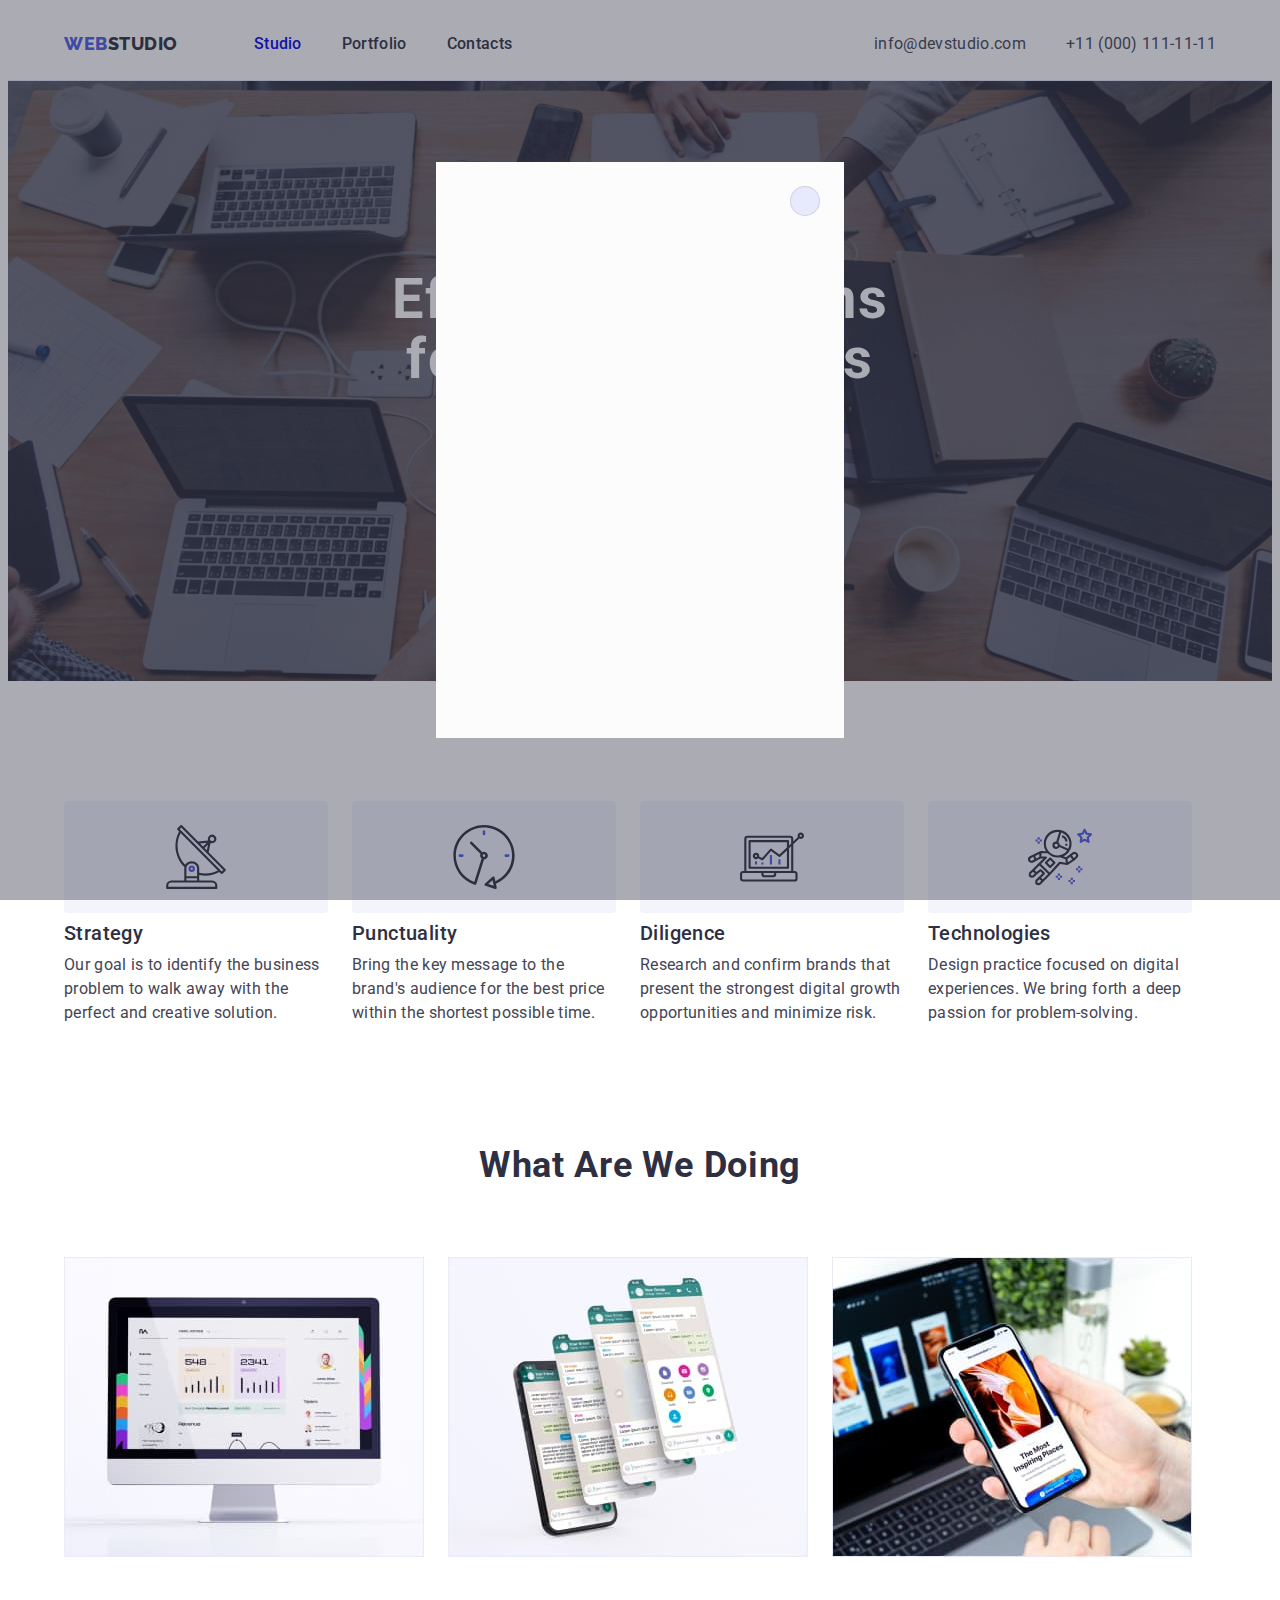
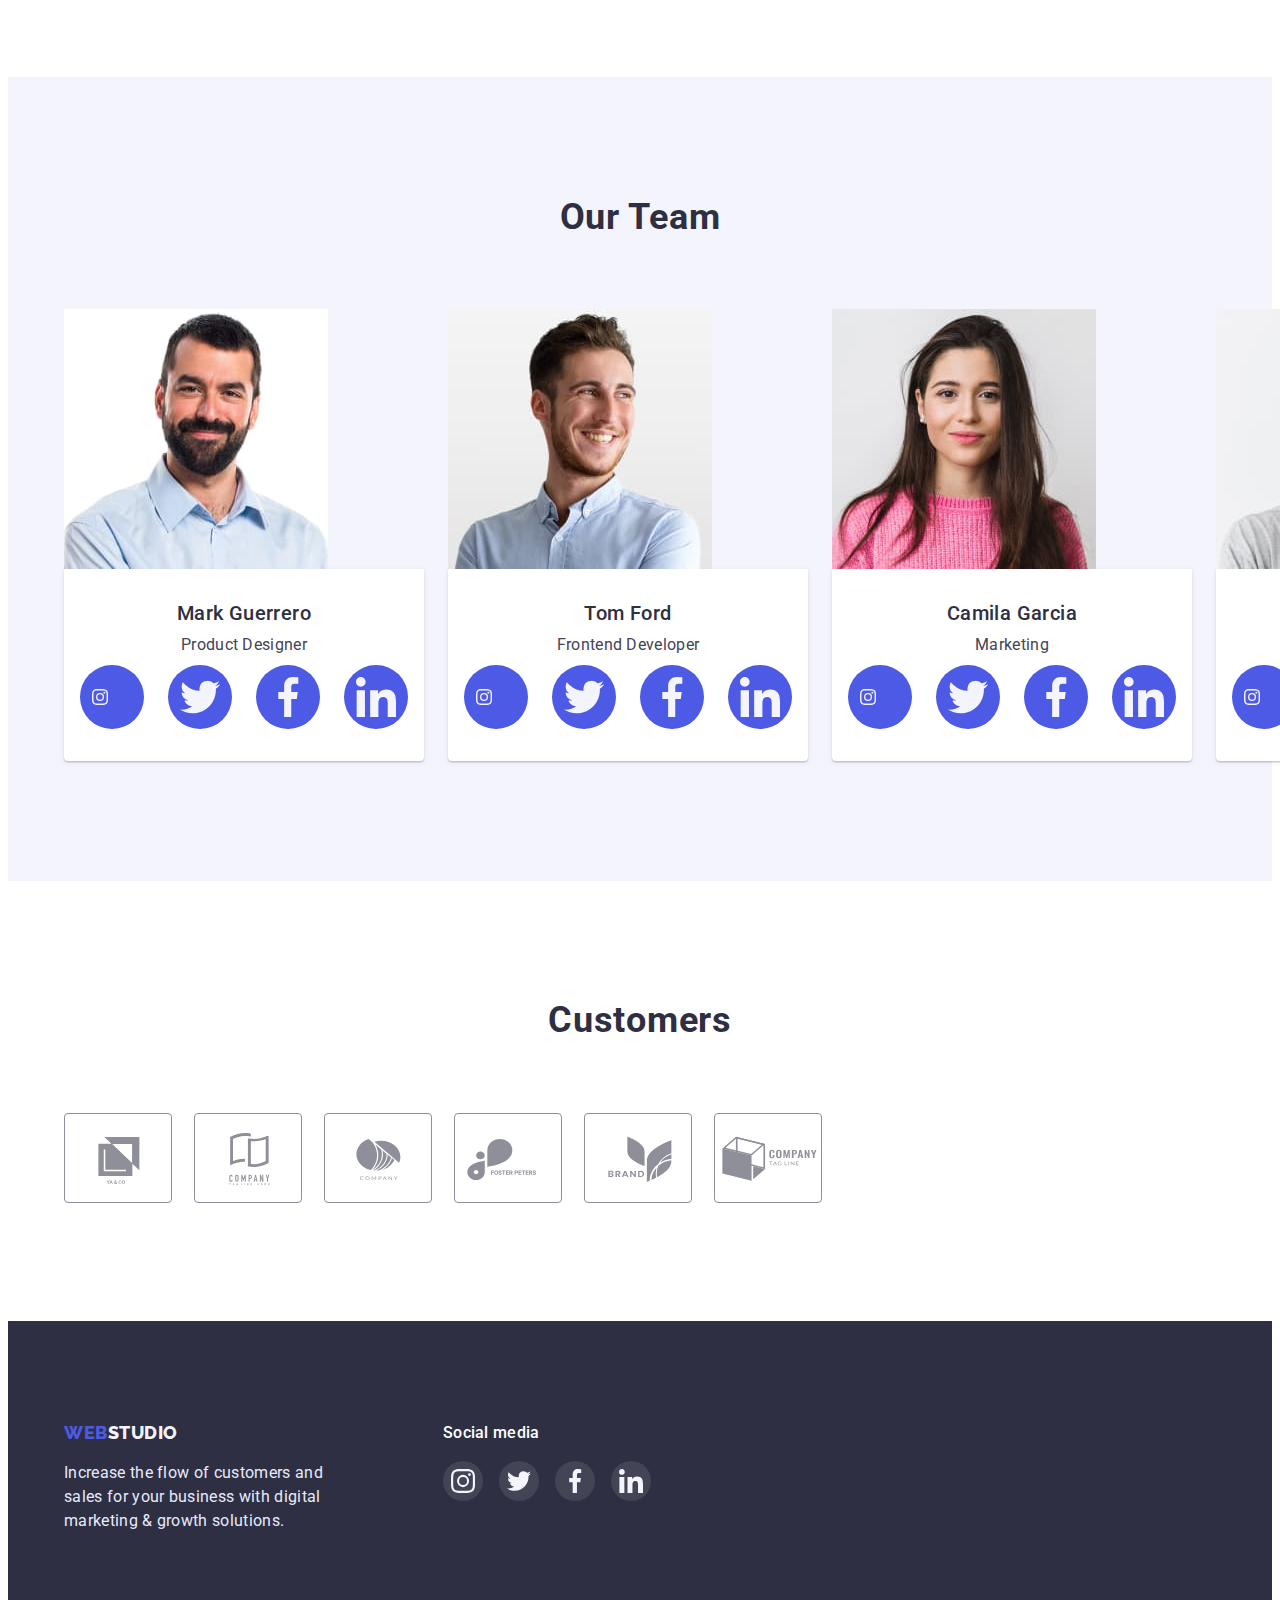
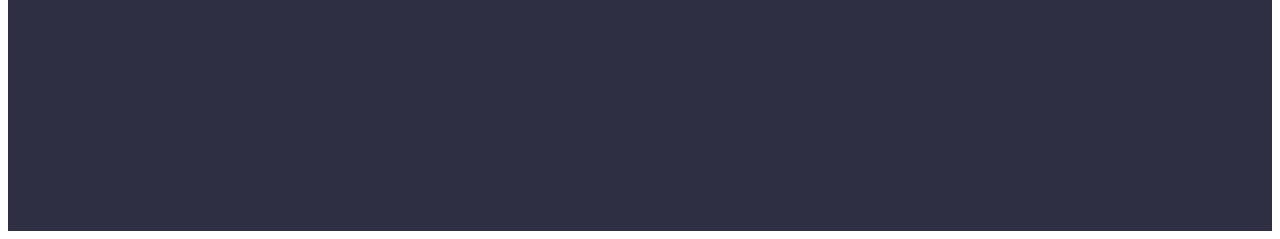
==== index.html @ cefea0a8 "backdrop + modal" ====
<!DOCTYPE html>
<html lang="en">
<head>
    <meta charset="UTF-8">
    <meta http-equiv="X-UA-Compatible" content="IE=edge">
    <meta name="viewport" content="width=device-width, initial-scale=1.0">
    <title>WebStudio</title>
    <link rel="preconnect" href="https://fonts.googleapis.com">
    <link rel="preconnect" href="https://fonts.gstatic.com" crossorigin>
    <link href="https://fonts.googleapis.com/css2?family=Raleway:wght@800&family=Roboto:wght@400;500;700;900&display=swap" rel="stylesheet">
    <link rel="stylesheet" href="https://cdnjs.cloudflare.com/ajax/libs/modern-normalize/1.1.0/modern-normalize.min.css" integrity="sha512-wpPYUAdjBVSE4KJnH1VR1HeZfpl1ub8YT/NKx4PuQ5NmX2tKuGu6U/JRp5y+Y8XG2tV+wKQpNHVUX03MfMFn9Q==" crossorigin="anonymous" referrerpolicy="no-referrer" />
    <link rel="stylesheet" href="./css/styles.css">
</head>

<body>
    <header class="header-style">
        <div class="header container">
            <nav class="navigation">
                <a href="./index.html" class="logo"><span class="logo-first-part">Web</span><span class="logo-second-part">Studio</span></a>
                <ul class="list navigation-list">
                    <li class="item"><a href="./index.html" class="active-page nav-link">Studio</a></li>
                    <li class="item"><a href="./portfolio.html" class="other-page nav-link">Portfolio</a></li>
                    <li class="item"><a href="" class="other-page nav-link">Contacts</a></li>
                </ul>
            </nav>
            <address class="address">
                <ul class="list address-list">
                    <li class="item"><a href="mailto:info@devstudio.com" class="address-item email">info@devstudio.com</a></li>
                    <li class="item"><a href="tel:+110001111111" class="address-item tel">+11 (000) 111-11-11</a></li>
                </ul>
            </address>
        </div>
    </header>
    <main class="main">
        <section class="headline-section overlay">
            
                <h1 class="headline-section-title" >Effective Solutions <br /> for Your Business</h1>
            <div class="button">
                <button type="button" class="headline-section-button" data-modal-open>Order Service</button>
            </div>
            <div class="backdrop" data-modal>
                <div class="modal">
                    <button class="modal-close-button" data-modal-close></button>
                </div>
            </div>
        </section>
        <section class="qualities">
            <h2 class="visually-hidden" >Our Qualities</h2>
            <ul class="qualities-list container">
                <li class="list">
                    <div class="our-qualities-icon-container">
                        <svg class="icon-qualities">
                            <use href="./images/icons.svg#icon-antenna"></use>
                        </svg>
                    </div>
                    
                    <h3 class="title">Strategy</h3>
                    <p class="text">Our goal is to identify the business
                        problem to walk away with the perfect and creative solution.</p>
                </li>
                <li class="list">
                    <div class="our-qualities-icon-container">
                        <svg class="icon-qualities">
                            <use href="./images/icons.svg#icon-clock"></use>
                        </svg>
                    </div>
                    <h3 class="title">Punctuality</h3>
                    <p class="text">Bring the key message to the brand's audience for the best price within the shortest possible time.</p>
                </li>
                <li class="list">
                    <div class="our-qualities-icon-container">
                        <svg class="icon-qualities">
                            <use href="./images/icons.svg#icon-diagram"></use>
                        </svg>
                    </div>
                    <h3 class="title">Diligence</h3>
                    <p class="text">Research and confirm brands that present the strongest digital growth opportunities and minimize risk.</p>
                </li>
                <li class="list">
                    <div class="our-qualities-icon-container">
                        <svg class="icon-qualities">
                            <use href="./images/icons.svg#icon-astronaut"></use>
                        </svg>
                    </div>
                    <h3 class="title">Technologies</h3>
                    <p class="text">Design practice focused on digital experiences. We bring forth a deep passion for problem-solving.</p>
                </li>
            </ul>
        </section>
        <section class="works">
            <h2 class="title-secondary-level">What are we doing</h2>
            <ul class="works-list  container">
                <li class="list"><img src="./images/mac_pro.jpg" alt="Mac Pro"  width="360" class="img-fix" /></li>
                <li class="list"><img src="./images/iphone_desktops.jpg" alt="Iphone Desktops" width="360" class="img-fix" /></li>
                <li class="list"><img src="./images/iphone_on_the_hand.jpg" alt="Iphone on the hand" width="360" class="img-fix" /></li>
            </ul>
        </section>
        <section class="our-team">
            <div class="container ourt-team-container">
                
            <h2 class="title-secondary-level our-team-title">Our Team</h2>
            <ul class="list our-team-list">
                <li class="item">                    
                    <img src="./images/mark_guerrero.jpg" alt="Mark Guerrero" width="264" class="img-fix" />
                    <div class="description">
                        <h3 class="title">Mark Guerrero</h3>
                        <p class="text">Product Designer</p>
                        <ul class="social-list list">
                            <li>
                                <a href="" class="social-list-item">
                                    <svg class="icon-social" width="16" heigth="16">
                                        <use href="./images/icons.svg#icon-instagram"></use>
                                    </svg>
                                </a>
                            </li>
                            <li>
                                <a href="" class="social-list-item">
                                    <svg class="icon-social">
                                        <use href="./images/icons.svg#icon-twitter"></use>
                                    </svg>
                                </a>
                            </li>
                            <li>
                                <a href="" class="social-list-item">
                                    <svg class="icon-social">
                                        <use href="./images/icons.svg#icon-facebook"></use>
                                    </svg>
                                </a>
                            </li>
                            <li>
                                <a href="" class="social-list-item">
                                    <svg class="icon-social">
                                        <use href="./images/icons.svg#icon-linkedin"></use>
                                    </svg>
                                </a>
                            </li>
                        </ul>
                    </div>
                    
                </li>
                <li class="item">                                         
                    <img src="./images/tom_ford.jpg" alt="Tom Ford" width="264" class="img-fix"/>
                    <div class="description">
                        <h3 class="title">Tom Ford</h3>
                        <p class="text">Frontend Developer</p>
                        <ul class="social-list list">
                            <li>
                                <a href="" class="social-list-item">
                                    <svg class="icon-social" width="16" heigth="16">
                                        <use href="./images/icons.svg#icon-instagram"></use>
                                    </svg>
                                </a>
                            </li>
                            <li>
                                <a href="" class="social-list-item">
                                    <svg class="icon-social">
                                        <use href="./images/icons.svg#icon-twitter"></use>
                                    </svg>
                                </a>
                            </li>
                            <li>
                                <a href="" class="social-list-item">
                                    <svg class="icon-social">
                                        <use href="./images/icons.svg#icon-facebook"></use>
                                    </svg>
                                </a>
                        
                            <li>
                                <a href="" class="social-list-item">
                                    <svg class="icon-social">
                                        <use href="./images/icons.svg#icon-linkedin"></use>
                                    </svg>
                                </a>
                            </li>
                        </ul>
                    </div>                   
                </li>
                <li class="item">
                    <img src="./images/camila.jpg" alt="Camila Garcia" width="264" class="img-fix" />
                    <div class="description">
                        <h3 class="title">Camila Garcia</h3>
                        <p class="text">Marketing</p>
                        <ul class="social-list list">
                            <li>
                                <a href="" class="social-list-item">
                                    <svg class="icon-social" width="16" heigth="16">
                                        <use href="./images/icons.svg#icon-instagram"></use>
                                    </svg>
                                </a>
                            </li>
                            <li>
                                <a href="" class="social-list-item">
                                    <svg class="icon-social">
                                        <use href="./images/icons.svg#icon-twitter"></use>
                                    </svg>
                                </a>
                            </li>
                            <li>
                                <a href="" class="social-list-item">
                                    <svg class="icon-social">
                                        <use href="./images/icons.svg#icon-facebook"></use>
                                    </svg>
                                </a>
                        
                            <li>
                                <a href="" class="social-list-item">
                                    <svg class="icon-social">
                                        <use href="./images/icons.svg#icon-linkedin"></use>
                                    </svg>
                                </a>
                            </li>
                        </ul>
                    </div>                    
                </li>
                <li class="item">                   
                    <img src="./images/daniel.jpg" alt="Daniel Wilson" width="264" class="img-fix"/>
                    <div class="description">
                        <h3 class="title">Daniel Wilson</h3>
                        <p class="text">UI Designer</p>
                        <ul class="social-list list">
                            <li>
                                <a href="" class="social-list-item">
                                    <svg class="icon-social" width="16" heigth="16">
                                        <use href="./images/icons.svg#icon-instagram"></use>
                                    </svg>
                                </a>
                            </li>
                            <li>
                                <a href="" class="social-list-item">
                                    <svg class="icon-social">
                                        <use href="./images/icons.svg#icon-twitter"></use>
                                    </svg>
                                </a>
                            </li>
                            <li>
                                <a href="" class="social-list-item">
                                    <svg class="icon-social">
                                        <use href="./images/icons.svg#icon-facebook"></use>
                                    </svg>
                                </a>
                        
                            <li>
                                <a href="" class="social-list-item">
                                    <svg class="icon-social">
                                        <use href="./images/icons.svg#icon-linkedin"></use>
                                    </svg>
                                </a>
                            </li>
                        </ul>
                    </div>                      
                </li>
            </ul>
            

            </div>
        </section>
        <section class="customers">
            <div class="container">
                <h2 class="title">Customers</h2>
                <ul class="customers-list list">
                    <li class="item">
                        <a href="" class="customers-link">
                            <svg class="icon" width="104" height="56">
                                <use href="./images/icons.svg#icon-yaco"></use>
                            </svg>
                        </a>
                    </li>
                    <li class="item">
                        <a href="" class="customers-link">
                            <svg class="icon" width="104" height="56">
                                <use href="./images/icons.svg#icon-company-tl"></use>
                            </svg>
                        </a>
                    </li>
                    <li class="item">
                        <a href="" class="customers-link">
                            <svg class="icon" width="104" height="56">
                                <use href="./images/icons.svg#icon-company"></use>
                            </svg>
                        </a>
                    </li>
                    <li class="item">
                        <a href="" class="customers-link">
                            <svg class="icon" width="104" height="56">
                                <use href="./images/icons.svg#icon-foster-poster"></use>
                            </svg>
                        </a>
                    </li>
                    <li class="item">
                        <a href="" class="customers-link">
                            <svg class="icon" width="104" height="56">
                                <use href="./images/icons.svg#icon-brand"></use>
                            </svg>
                        </a>
                    </li>
                    <li class="item">
                        <a href="" class="customers-link">
                            <svg class="icon" width="104" height="56">
                                <use href="./images/icons.svg#icon-company-tl2"></use>
                            </svg>
                        </a>
                    </li>
                </ul>
            </div>
        </section>
    </main>
    <footer class="footer">
        <div class="container footer-container">
            <div>
                <a href="./index.html"><span class="logo-first-part">Web</span><span class="logo-second-part-footer">Studio</span></a>
                <p class="footer-text">Increase the flow of customers and <br> sales for your business with digital <br> marketing & growth solutions.</p>
            </div>
            <div class="footer-social">
                <h3 class="footer-subtitle">Social media</h3>
                <ul class="footer-social-list list">
                    <li class="footer-social-list-item">
                        <a href="" class="footer-social-link">
                            <svg class="footer-icon-social" width="16" heigth="16">
                                <use href="./images/icons.svg#icon-instagram"></use>
                            </svg>
                        </a>
                    </li>
                    <li class="footer-social-list-item">
                        <a href="" class="footer-social-link">
                            <svg class="footer-icon-social">
                                <use href="./images/icons.svg#icon-twitter"></use>
                            </svg>
                        </a>
                    </li>
                    <li class="footer-social-list-item">
                        <a href="" class="footer-social-link">
                            <svg class="footer-icon-social">
                                <use href="./images/icons.svg#icon-facebook"></use>
                            </svg>
                        </a>
                
                    <li class="footer-social-list-item">
                        <a href="" class="footer-social-link">
                            <svg class="footer-icon-social">
                                <use href="./images/icons.svg#icon-linkedin"></use>
                            </svg>
                        </a>
                    </li>
                </ul>
            </div>
        </div>
    </footer>
<script src="./js/modal.js"></script>
</body>
</html>
---- css/styles.css ----
/* variables */
:root {
    /* navy blue */
    --headline-color: #2E2F42;
    /* slate */
    --secondary-color: #434455;
    /* iris */
    --logo-style-color: #4D5AE5;

    --button-color: #404BBF;
    --logo-footer-color: #F4F4FD;
    --simple-white:#fff;
    --footer-social-logo-color:rgba(255, 255, 255, 0.1);
    --accent-color:#31D0AA;
    --customers-border-color: #8E8F99;
}


a {
    text-decoration: none;
}
.list {
    list-style: none;
}
h1,h2,h3,h4,h5,h6,
p,ul {
    margin-top: 0;
    margin-bottom: 0;
    padding: 0;
}

/* Header */

.header{
    display: flex;
    align-items: center;
}

.header-style {
    border-bottom: 1px solid #E7E9FC;
}
.container {
    width: 1152px;
    padding-left: 12px;
    padding-right: 12px;
    margin-left: auto;
    margin-right: auto;
}

.visually-hidden {
    position: absolute;
    width: 1px;
    height: 1px;
    margin: -1px;
    border: 0;
    padding: 0;
    
    white-space: nowrap;
    clip-path: inset(100%);
    clip: rect(0 0 0 0);
    overflow: hidden;
}

body {
    font-family: 'Roboto', sans-serif;
    font-style: normal;
    color: var(--secondary-color) ;
}

/* logo */

.logo{
    margin-right: 76px;
}

.logo-first-part {
    font-family: 'Raleway';
    font-style: normal;
    font-weight: 800;
    font-size: 18px;
    line-height: 24px;
    letter-spacing: 0.03em;
    color:var(--logo-style-color);
    text-transform: uppercase;
}

.logo-second-part {
    font-family: 'Raleway';
    font-style: normal;
    font-weight: 800;
    font-size: 18px;
    line-height: 24px;
    letter-spacing: 0.03em;
    color: var(--headline-color);
    text-transform: uppercase;
}
.logo-second-part-footer {
    font-family: 'Raleway';
    font-style: normal;
    font-weight: 800;
    font-size: 18px;
    line-height: 24px;
    letter-spacing: 0.03em;
    color: var(--logo-footer-color);
    text-transform: uppercase;
}

/* Portfolio page */
/* Navigation */

.navigation {
    display: flex;
    align-items: center;
}
.navigation-list {
    display: flex;
    font-weight: 500;
    font-size: 16px;
    line-height: 24px;
    letter-spacing: 0.02em;
    color: var(--headline-color);
}

.navigation-list .nav-link {
    display: inline-block;
    padding: 24px 0;
}
.navigation-list .item+.item{
    margin-left: 40px;
}

.address {
    display: flex;
    margin-left: auto;
}
.address-list{
    display: flex;
}

.address-list .item+.item {
    margin-left: 40px;
}

/* .active-page {
    
    margin-bottom: -5px;
    border-bottom: 5px solid var(--logo-style-color);
} */

.active-page:hover,
.active-page:focus {
    color: var(--logo-style-color); 
}

.other-page{
    color: var(--headline-color);
}
.other-page:hover,
.other-page:focus {
    color: var(--logo-style-color);
}

.address-list {
}



.address-item {
    font-style: normal;
    font-size: 16px;
    line-height: 24px;
    color: var(--secondary-color);
    letter-spacing: 0.02em;
}
.address-item:hover,
.address-item:focus {
    color: var(--logo-style-color);
}
/* 
.address-list .item .email::before{
    content:'\2709';
    margin-right: 10px;
} */

/* .address-list .item .tel::before{
    content:'\260E';
    margin-right: 10px;
} */

/* main */

/* filter */

.filter{
    padding-top: 96px;
    padding-bottom: 120px;
}
.filter-item-first {
    font-family: inherit;
    font-weight: 500;
    font-size: 16px;
    line-height: 24px;
    color: #FFFFFF;
    background-color: var(--button-color);
    border-style: unset;
    cursor: pointer;
}

.filter-item-first:hover,
.filter-item-first:focus {
    background-color: var(--logo-style-color);
}
.filter-item {
    font-family: inherit;
    font-weight: 500;
    font-size: 16px;
    line-height: 24px;
    color: var(--logo-style-color) ;
    background-color: #F4F4FD;
    border: 1px solid #E7E9FC;
    border-radius: 4px;
    cursor: pointer;
}

.filter-item:hover,
.filter-item:focus {
    color:var(--simple-white);
    background-color: var(--button-color);
}

.filter-list {
    display: flex;
    margin-bottom: 72px;
    justify-content: center;
}

.filter .filter-item{
    padding: 12px 24px;
}

.filter .filter-list .item +.item{
    margin-left: 24px;
}

/* Example of works */
.examples{
    
}

.examples-title {
    font-weight: 500;
    font-size: 20px;
    line-height: 24px;
    letter-spacing: 0.02em;
    color: var(--headline-color);
    margin-bottom: 8px;
}

.example-type {
    font-size: 16px;
    line-height: 24px;
    letter-spacing: 0.02em;
    color: var(--secondary-color);
}

.examples-list {
    display: flex;
    flex-wrap: wrap;
    row-gap: 48px;
    column-gap: 24px;
    
}

.examples-list .text {
    padding-top: 32px;
    padding-bottom: 32px;
    padding-left: 16px;
    border-bottom: 1px solid #E7E9FC;
    border-left: 1px solid #E7E9FC;
    border-right: 1px solid #E7E9FC;
}
.examples-list {
    display:flex;
    flex-basis: calc((100%-48)/3);
}

.examples-list .item {
    box-shadow: 0px 1px 6px rgba(46, 47, 66, 0.08);
}

.examples-list .item:hover{
    box-shadow: 0px 1px 6px rgba(46, 47, 66, 0.08), 0px 1px 1px rgba(46, 47, 66, 0.16), 0px 2px 1px rgba(46, 47, 66, 0.08);
}


/* footer portfolio */

.footer {
    background-color: var(--headline-color); 
}

.footer-text {
    font-size: 16px;
    line-height: 24px;
    letter-spacing: 0.02em;
    color: #E7E9FC;
}

/* Main page */

.headline-section {
    display: flex;
    justify-content: center;
    flex-direction: column;
    align-items: center;
    background: var(--headline-color);
    padding-top: 188px;
    padding-bottom: 188px;
    
}

.overlay{
    background-image:
    linear-gradient(to right, rgba(46,47,66,0.7) 50%, rgba(46,47,66,0.7) 50% ), url(../images/people-office.jpg);
    background-repeat:no-repeat ;
    background-position: center;
    margin-right: auto;
    margin-left: auto;
    max-width: 1440px;
}
.headline-section-title {
    margin-bottom: 48px;
    font-size: 56px;
    line-height: 60px;
    text-align: center;
    letter-spacing: 0.02em;
    color: var(--simple-white);
}
.headline-section-button {
    display: flex;
    justify-content: center;
    padding: 16px 32px;

    font-weight: 500;
    font-size: 16px;
    line-height: 24px;
    letter-spacing: 0.04em;

    color: var(--simple-white);
    background-color: var(--logo-style-color);
    box-shadow: 0px 4px 4px rgba(0, 0, 0, 0.15);
    border-style: none;
    border-radius: 4px;
}
.headline-section-button:hover,
.headline-section-button:focus {
    background-color:var(--button-color) ;
}

.button{
    display: flex;
    justify-content: center;
}
/* backdrop + modal */

.backdrop {
    position: fixed;
    top:0;
    left: 0;
    width: 100%;
    height: 100%;
    background-color: rgba(46, 47, 66, 0.4);
}

.backdrop.is-hidden {
    opacity: 0;
    pointer-events: none;
}

.modal {
    position: absolute;
    min-width: 408px;
    min-height: 576px;
    top: 50%;
    left: 50%;
    transform: translate(-50%, -50%);
    background-color: #fcfcfc;
}

.modal-close-button {
    position: absolute;
    width: 30px;
    height: 30px;
    top: 24px;
    right: 24px;
    border-radius: 50%;
    background: #E7E9FC;
    border: 1px solid rgba(0, 0, 0, 0.1);
}
/* Our Qualities */

.qualities {
    padding-top: 120px;
    padding-bottom: 120px;

}

.qualities-list .title {
    font-weight: 500;
    font-size: 20px;
    line-height: 24px;
    letter-spacing: 0.02em;
    color: var(--headline-color);
    margin-bottom: 8px;
}

.qualities-list .text {
    font-size: 16px;
    line-height: 24px;
    letter-spacing: 0.02em;
    color: var(--secondary-color);
}

.qualities-list {
    display: flex;

}

.qualities-list .list{
    width: 264px;
}

.qualities-list .list +.list{
    margin-left: 24px;
}

.our-qualities-icon-container{
    display: flex;
    justify-content: center;
    align-items: center;

    margin-bottom: 8px;
    width: 264px;
    height: 112px;
    background-color: var(--logo-footer-color);
    border-radius: 4px;
}


.icon-qualities {

    width: 64px;
    height: 64px;
}
/* What are we doing */

.works{
    padding-bottom: 120px;
}

.works-list {
    display: flex;
}
.works-list .list +.list{
    margin-left: 24px;
}

/* Our team */

.our-team-title{
}

.ourt-team-container{
    padding-top: 120px;
    padding-bottom: 120px;
}

.our-team{
    background-color:var(--logo-footer-color);
}

.our-team-list {
    display: flex;
}

.our-team-list .item + .item{
    margin-left: 24px;
}

.our-team-list .title {
    text-align: center;
    font-weight: 500;
    font-size: 20px;
    line-height: 24px;
    letter-spacing: 0.02em;
    color: var(--headline-color);
    margin-bottom: 8px;
}

.our-team-list .text {
    text-align: center;
    font-size: 16px;
    line-height: 24px;
    letter-spacing: 0.02em;
    color: var(--secondary-color);

}

.our-team-list .description {
    padding-top: 32px;
    padding-bottom: 32px;
}

.description {
    padding-left: 16px;
    padding-right: 16px;
    background: #FFFFFF;
    box-shadow: 0px 1px 6px rgba(46, 47, 66, 0.08), 0px 1px 1px rgba(46, 47, 66, 0.16), 0px 2px 1px rgba(46, 47, 66, 0.08);
    border-radius: 0px 0px 4px 4px;
}
.social-list{
    display: flex;
    margin-top: 8px;
    gap: 24px;
}



.social-list-item{
    display: flex;
    
    padding: 12px;
    width: 40px;
    height: 40px;
    
    border-radius: 50%;
    background-color: var(--logo-style-color);
}

.social-list-item:hover{
    background-color:var(--button-color);
}
.icon-social{
} 

/* Customers */

.customers{
    padding-top: 120px;
    padding-bottom: 120px;
}
.customers .title{
    font-size: 36px;
    line-height: 1.11;
    text-align: center;
    letter-spacing: 0.02em;
    text-transform: capitalize;
    color: #2E2F42;
    margin-bottom: 72px;
}

.customers-list{
    display: flex;
    gap: 24px;
}

.customers-list .item{
    width: calc((100%-5*24)/6);
    height: 88px;
}

.customers-link{
    border: 1px solid #8E8F99;
    border-radius: 4px;
    border-color: var(--customers-border-color);
}


.customers-link{
    width: 100%;
    height: 100%;
    display: flex;
    justify-content: center;
    align-items: center;
    color: var(--customers-border-color);
}

.customers-list .icon{
    fill:currentColor;
}

.customers-list .customers-link:is(:hover,:focus) {
    border-color:var(--button-color);
    color: var(--button-color);
}
/* footer */

.footer {
    display: flex;
    min-height: 310px;
    padding-top: 100px;
    padding-bottom: 100px;
}


.footer-text {
    margin-top: 16px;
}
.footer-subtitle{
    margin-bottom: 16px;
    font-weight: 500;
    font-size: 16px;
    line-height: 1.5;
    letter-spacing: 0.02em;
    color: #FFFFFF;
}

.footer-container{
    display: flex;
    align-content: flex-start;
    gap: 120px;
}

.footer-social-list{
    display: flex;
    gap: 16px;
}

.footer-social-list-item{
    display: flex;
    width: 40px;
    height: 40px;
}

.footer-social-link{
    width:100% ;
    height: 100%;

    display: flex;
    justify-content: center;
    align-items: center;
    border-radius: 50%;
    background-color:var(--footer-social-logo-color)
}

.footer-social-list-item:hover{
    background-color: var(--accent-color);
}

.footer-icon-social{
    width: 24px;
    height: 24px;
}

/* Utilities */

.title-secondary-level {
    margin-bottom: 72px;

    font-size: 36px;
    line-height: 40px;
    text-align: center;
    letter-spacing: 0.02em;
    text-transform: capitalize;
    color: var(--headline-color);
}
.img-fix {
    display: block;
}



/* .img-team{
    box-shadow: 0px 1px 6px;
    border-radius: 0px 0px 4px 4px;
} */
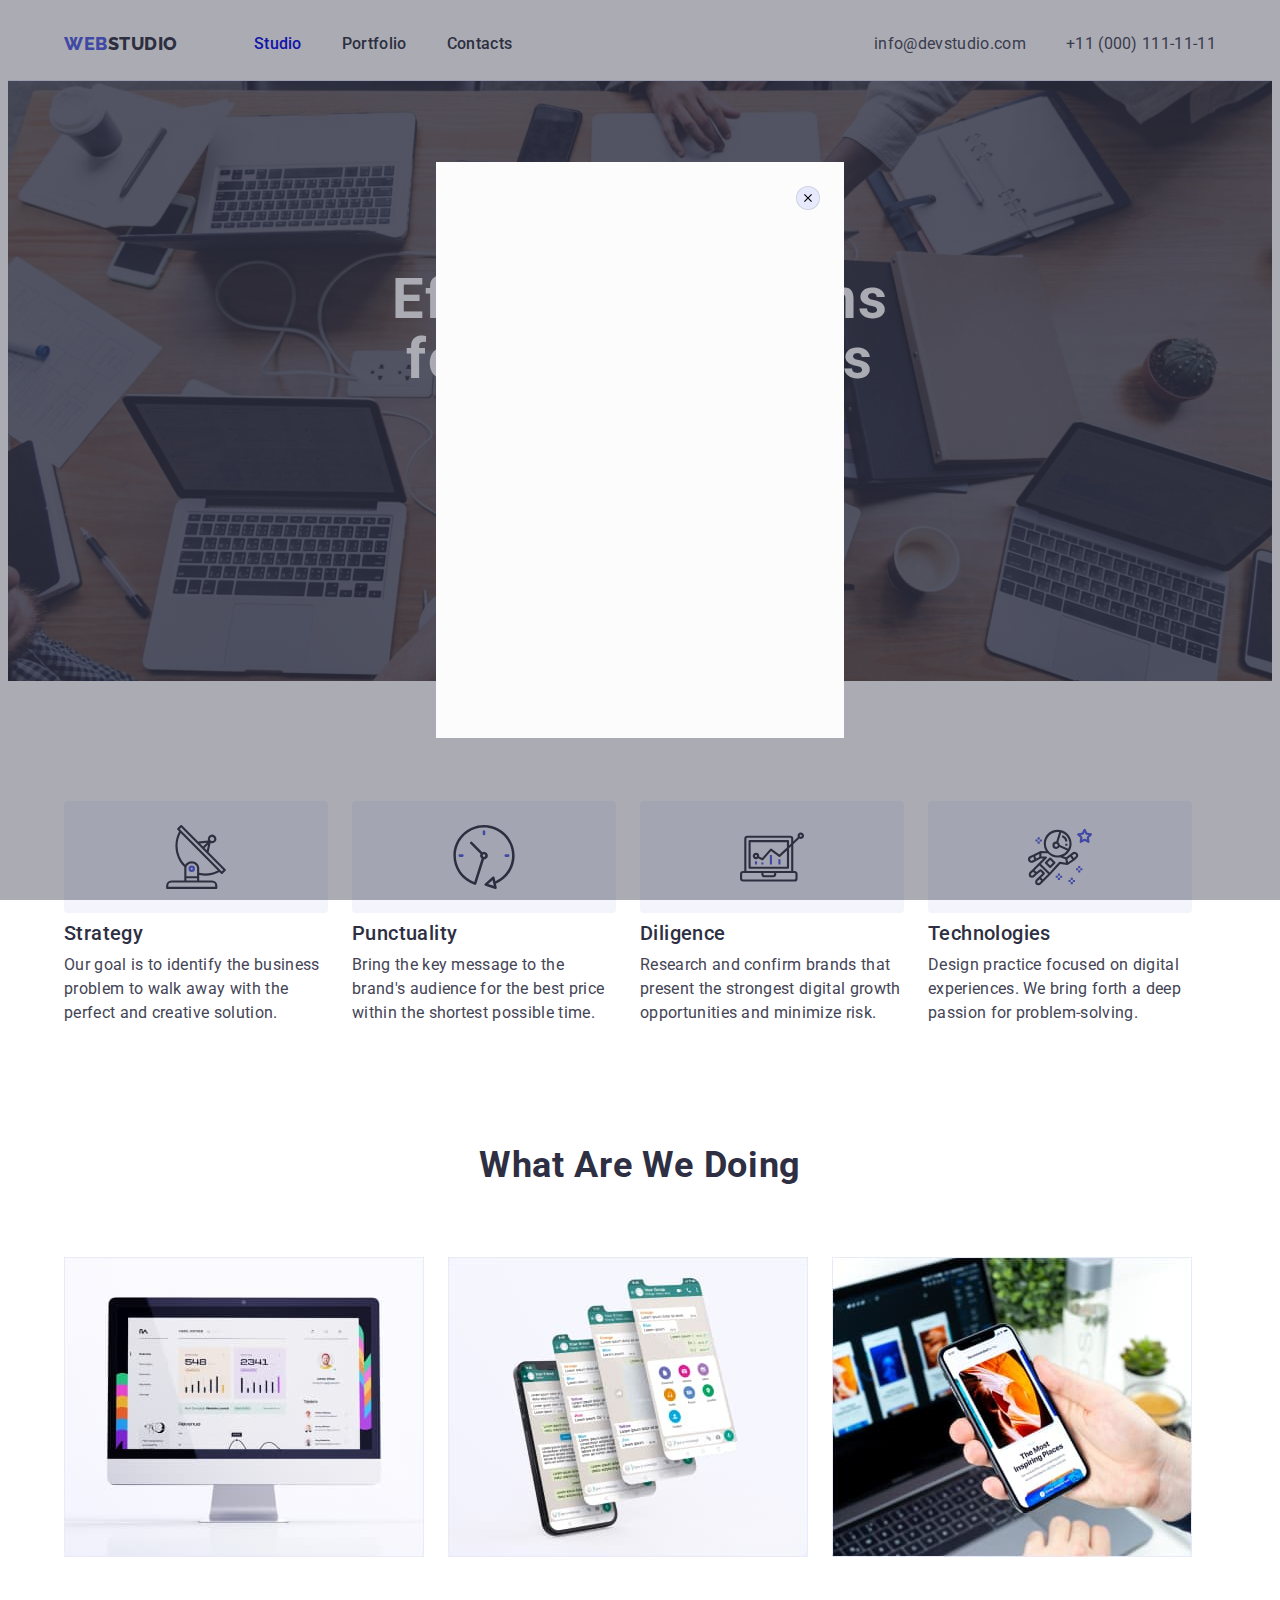
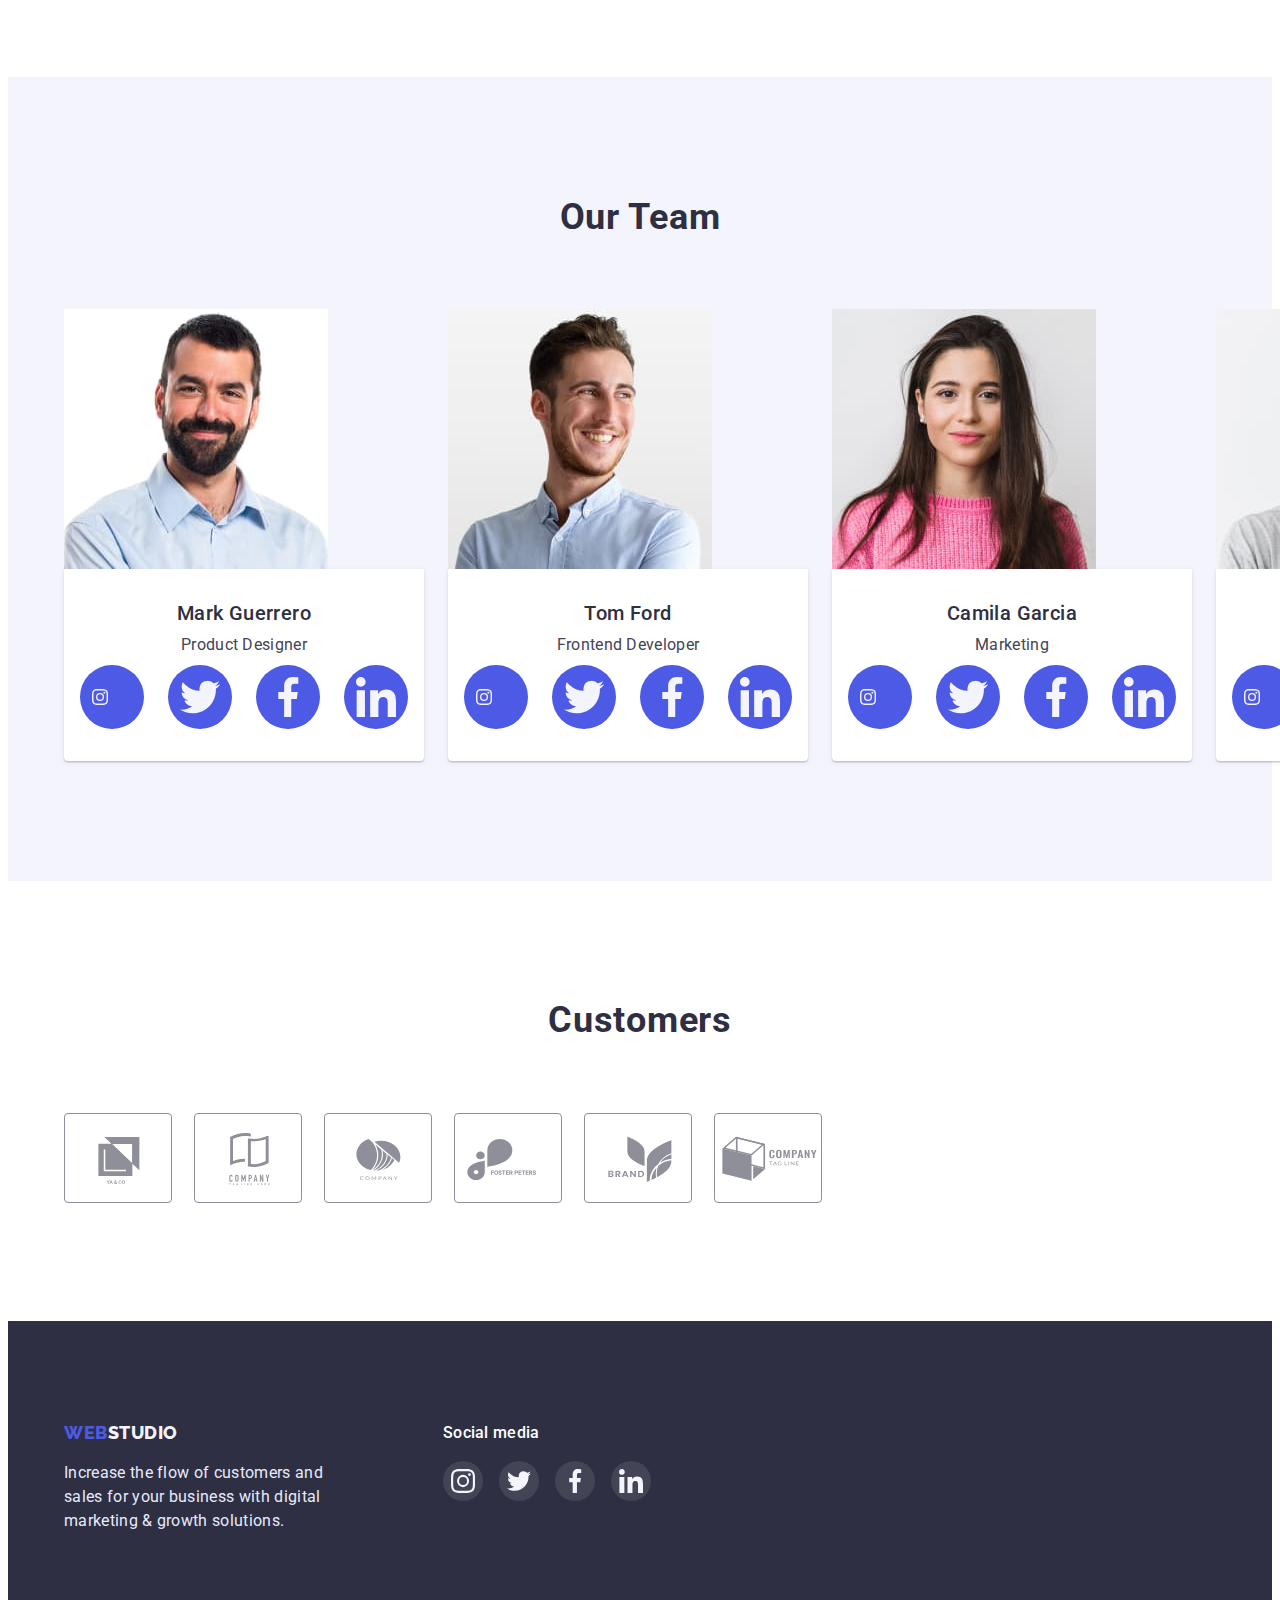
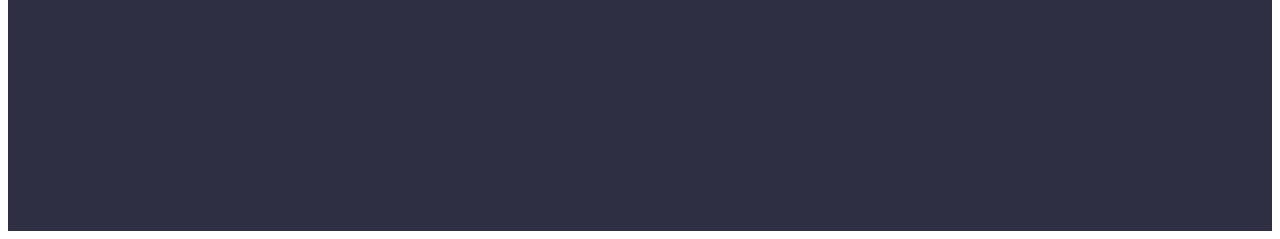
==== commit 9d08ee71: "Modal button add" ====
--- a/index.html
+++ b/index.html
@@ -40,7 +40,11 @@
             </div>
             <div class="backdrop" data-modal>
                 <div class="modal">
-                    <button class="modal-close-button" data-modal-close></button>
+                    <button class="modal-close-button" data-modal-close>
+                        <svg class="icon" width="8" height="8">
+                            <use href="./images/icons.svg#icon-cross"></use>
+                        </svg>
+                    </button>
                 </div>
             </div>
         </section>
--- a/css/styles.css
+++ b/css/styles.css
@@ -389,14 +389,25 @@
 
 .modal-close-button {
     position: absolute;
-    width: 30px;
-    height: 30px;
+    display: flex;
+    justify-content: center;
+    align-items: center;
+    width: 24px;
+    height: 24px;
+    padding: 0;
+    margin: 0;
+
     top: 24px;
     right: 24px;
     border-radius: 50%;
     background: #E7E9FC;
     border: 1px solid rgba(0, 0, 0, 0.1);
 }
+
+.modal-close-button .icon{
+
+}
+
 /* Our Qualities */
 
 .qualities {
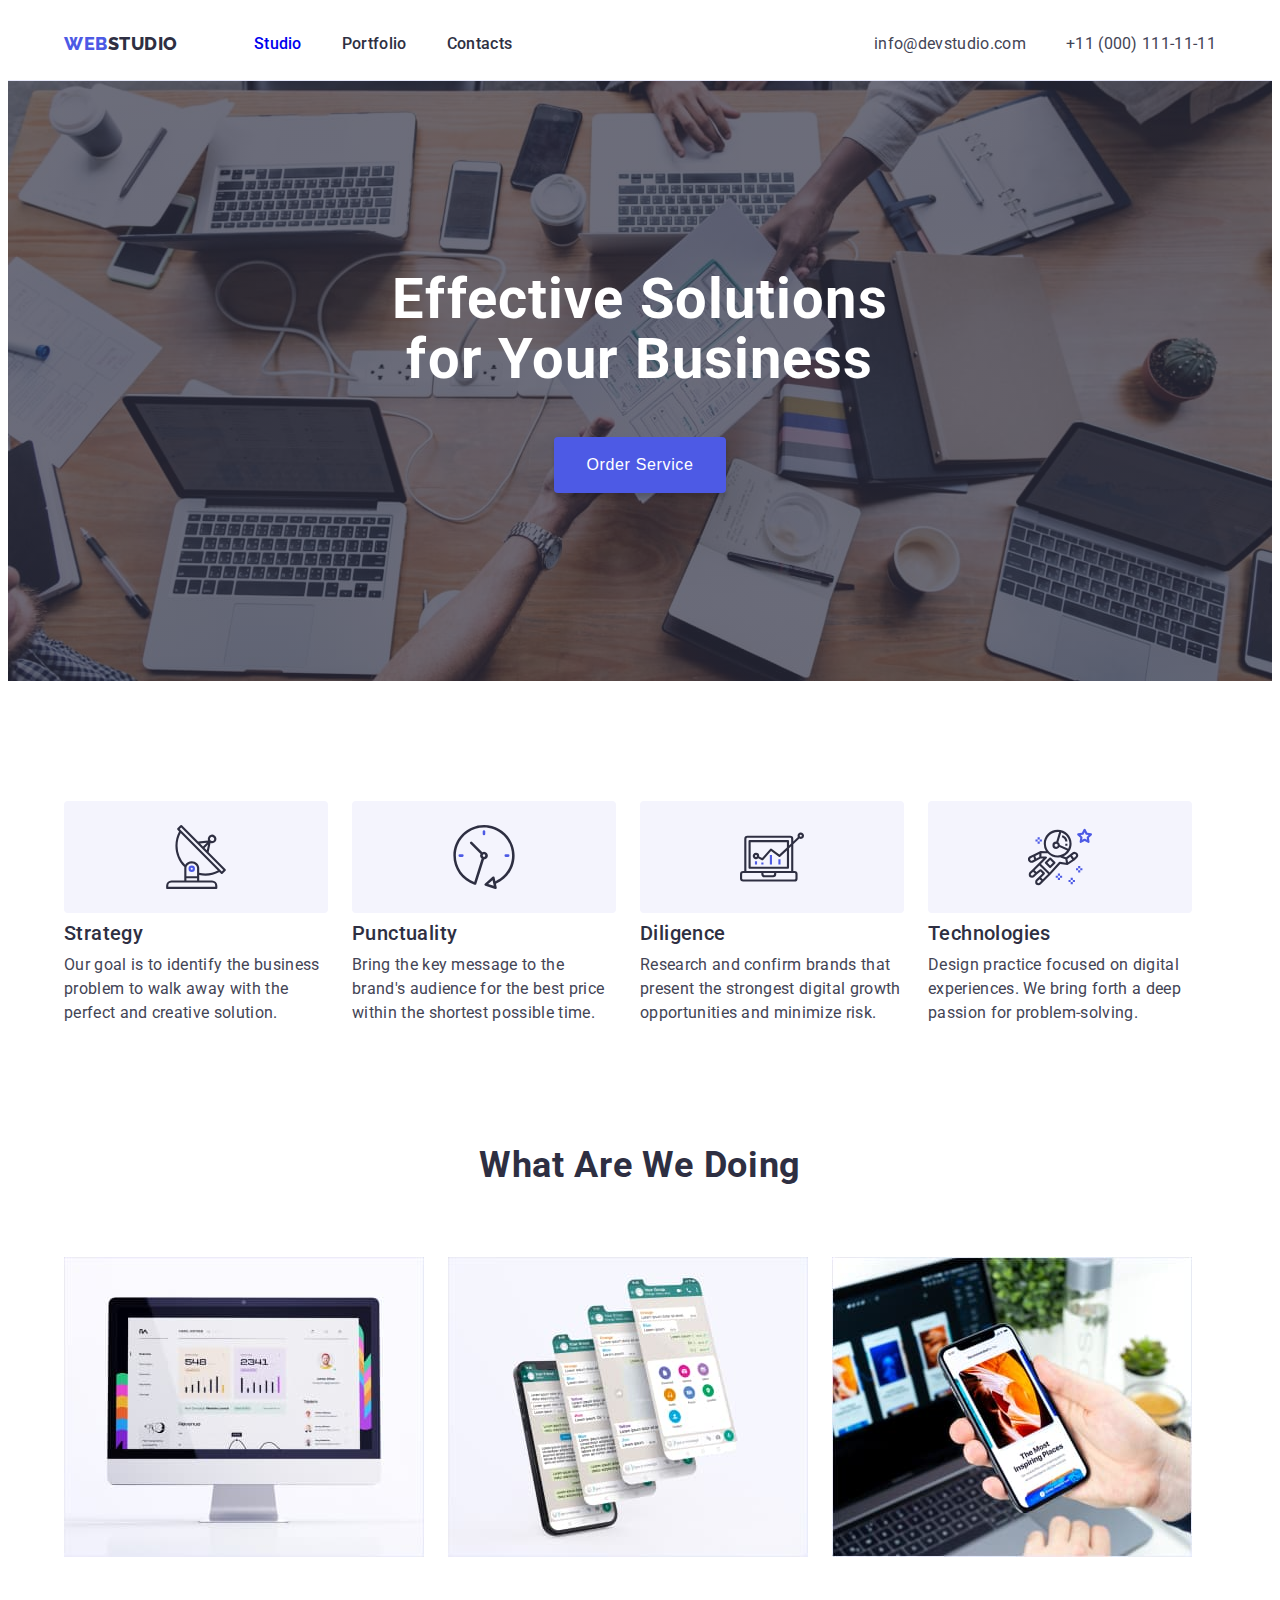
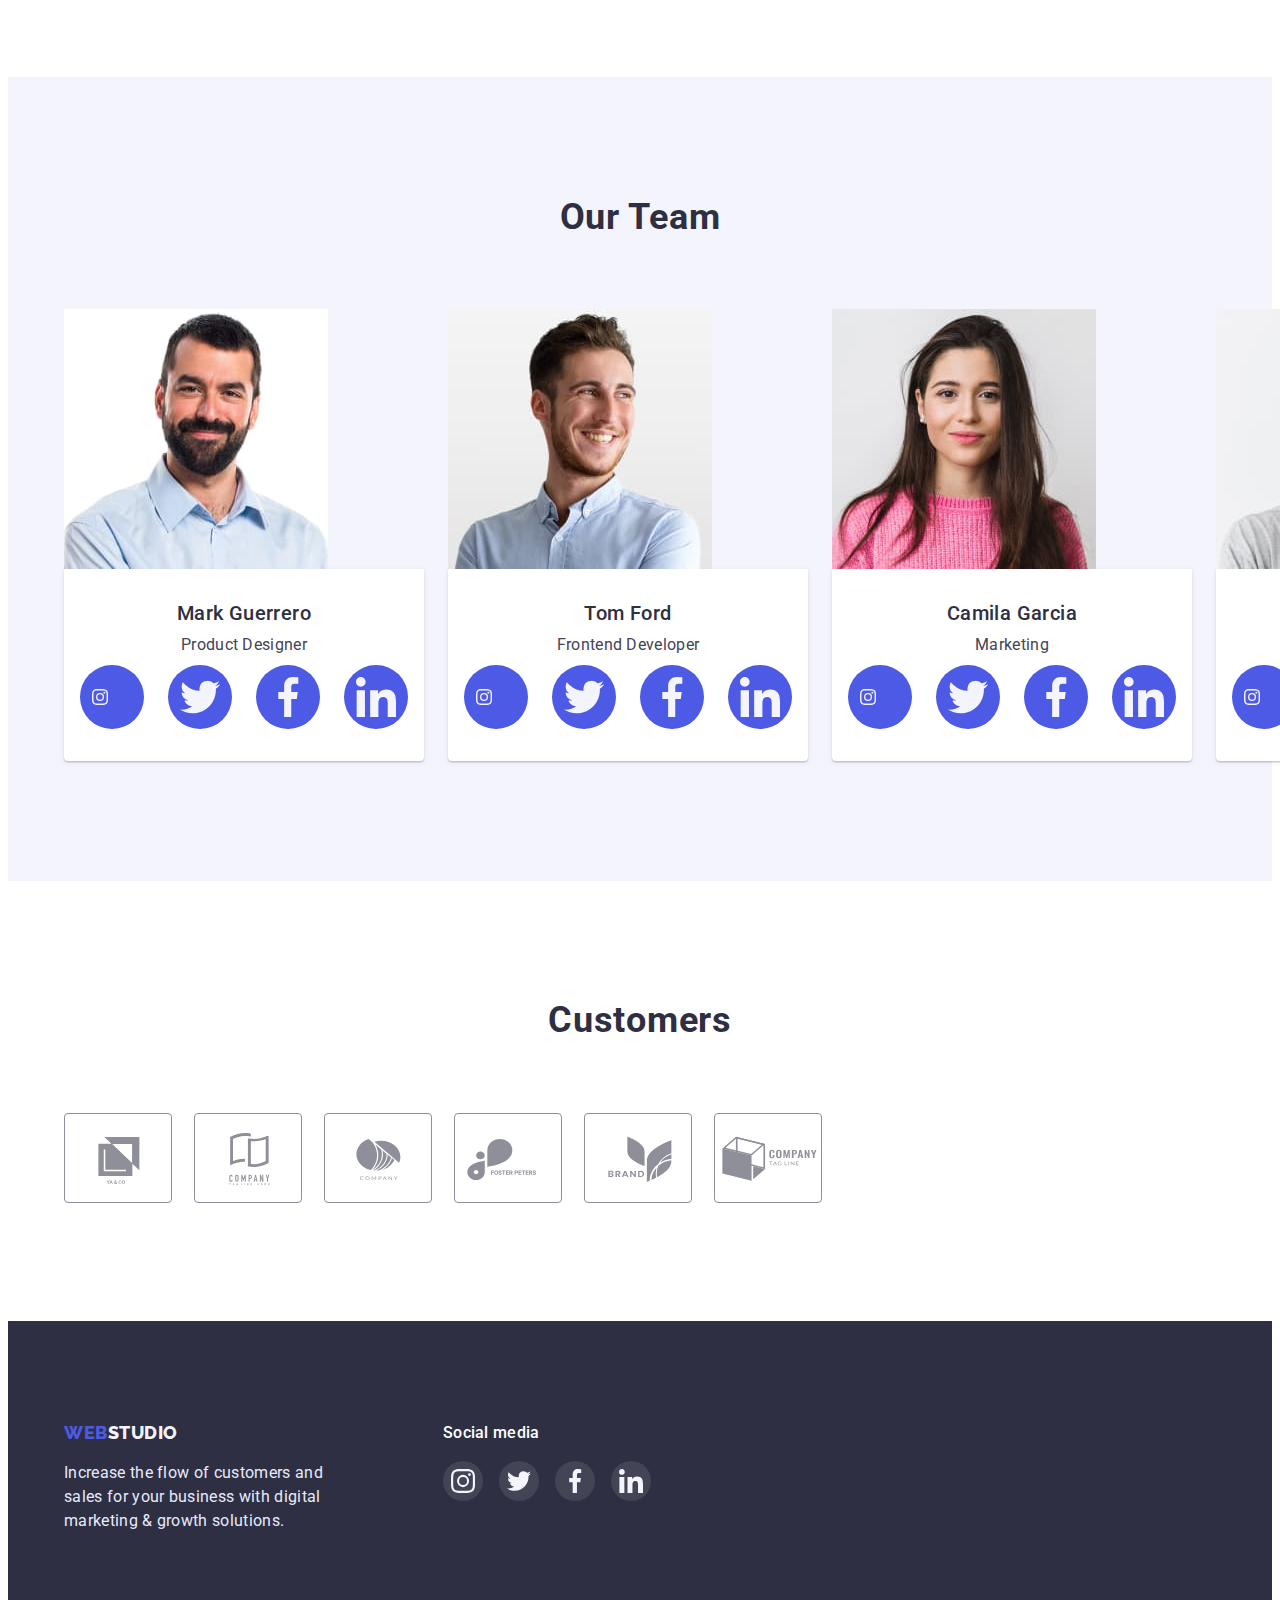
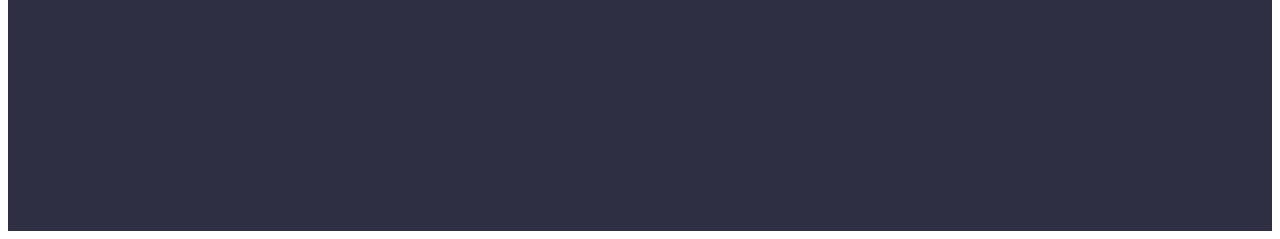
==== commit f1e4f01f: "fix" ====
--- a/index.html
+++ b/index.html
@@ -38,7 +38,7 @@
             <div class="button">
                 <button type="button" class="headline-section-button" data-modal-open>Order Service</button>
             </div>
-            <div class="backdrop" data-modal>
+            <div class="backdrop is-hidden" data-modal>
                 <div class="modal">
                     <button class="modal-close-button" data-modal-close>
                         <svg class="icon" width="8" height="8">
--- a/css/styles.css
+++ b/css/styles.css
@@ -385,6 +385,8 @@
     left: 50%;
     transform: translate(-50%, -50%);
     background-color: #fcfcfc;
+    box-shadow: 0px 1px 1px rgba(0, 0, 0, 0.14), 0px 1px 3px rgba(0, 0, 0, 0.12), 0px 2px 1px rgba(0, 0, 0, 0.2);
+    border-radius: 4px;
 }
 
 .modal-close-button {
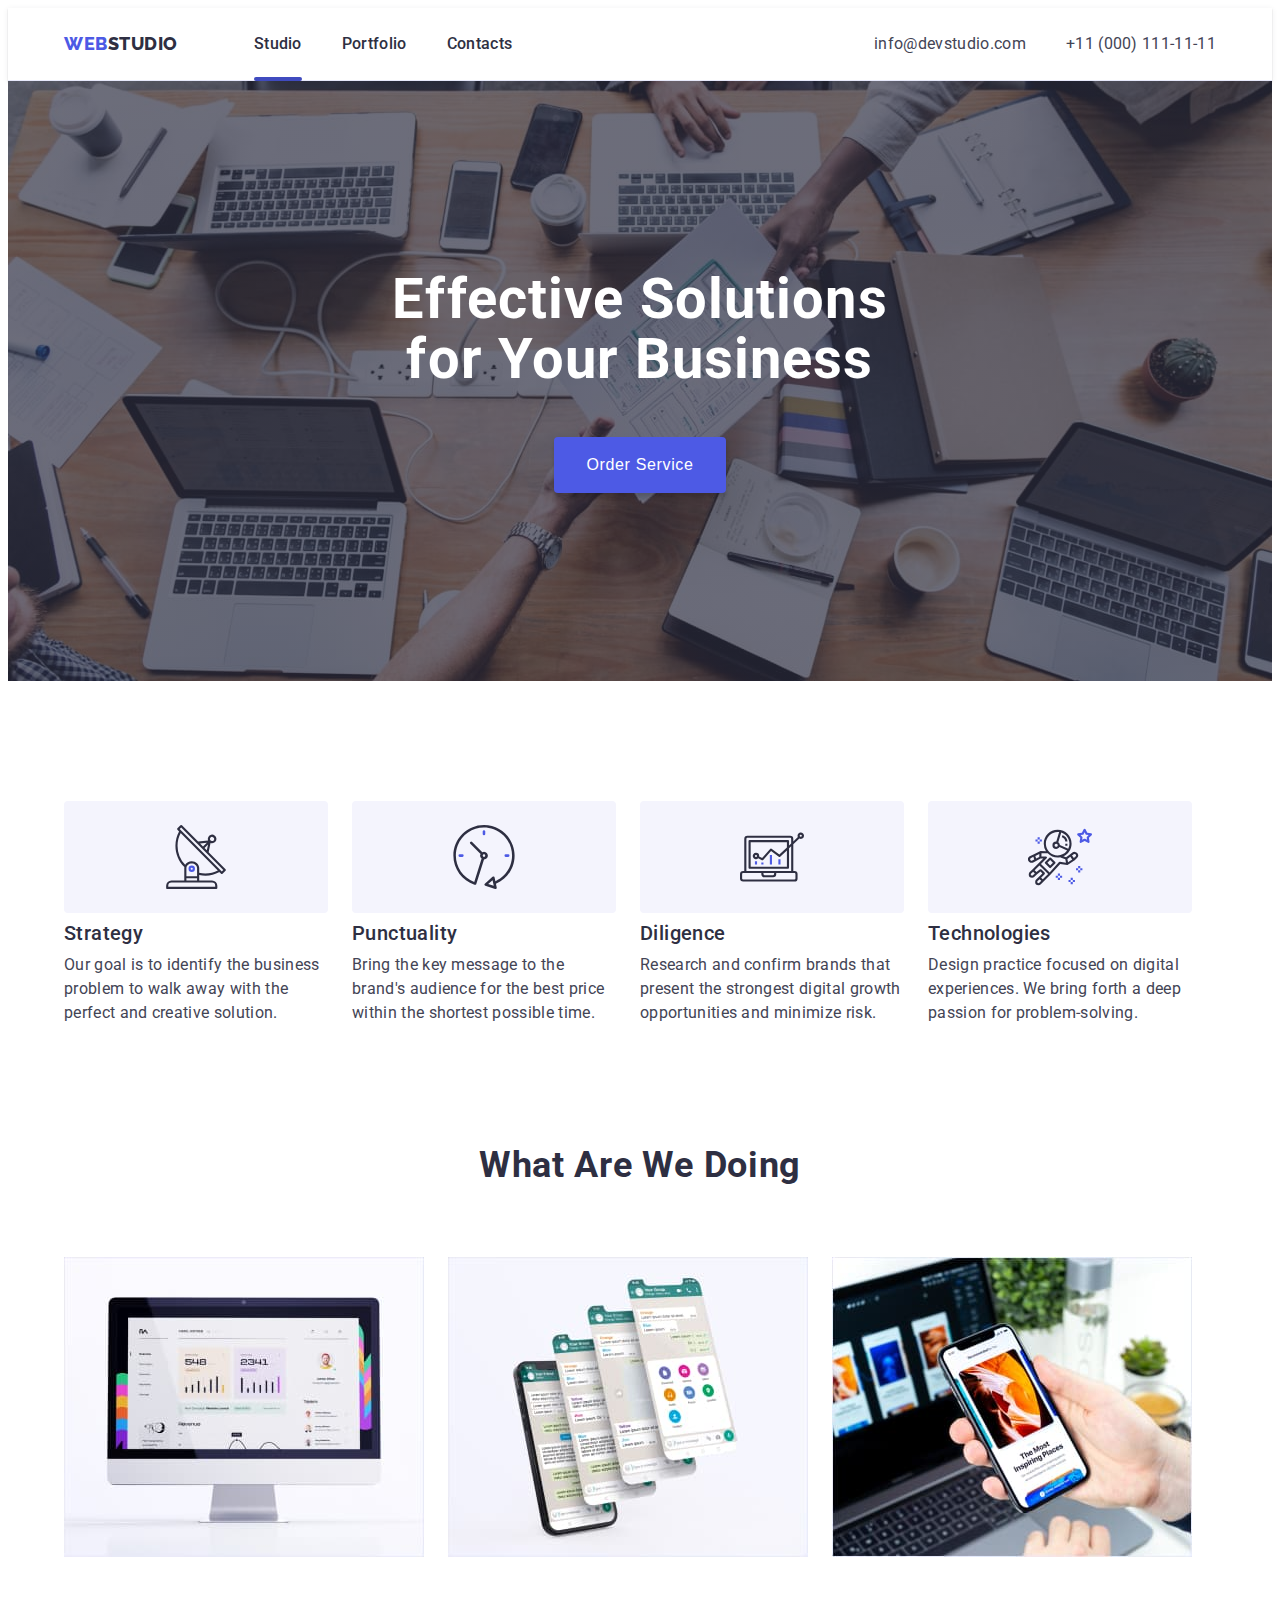
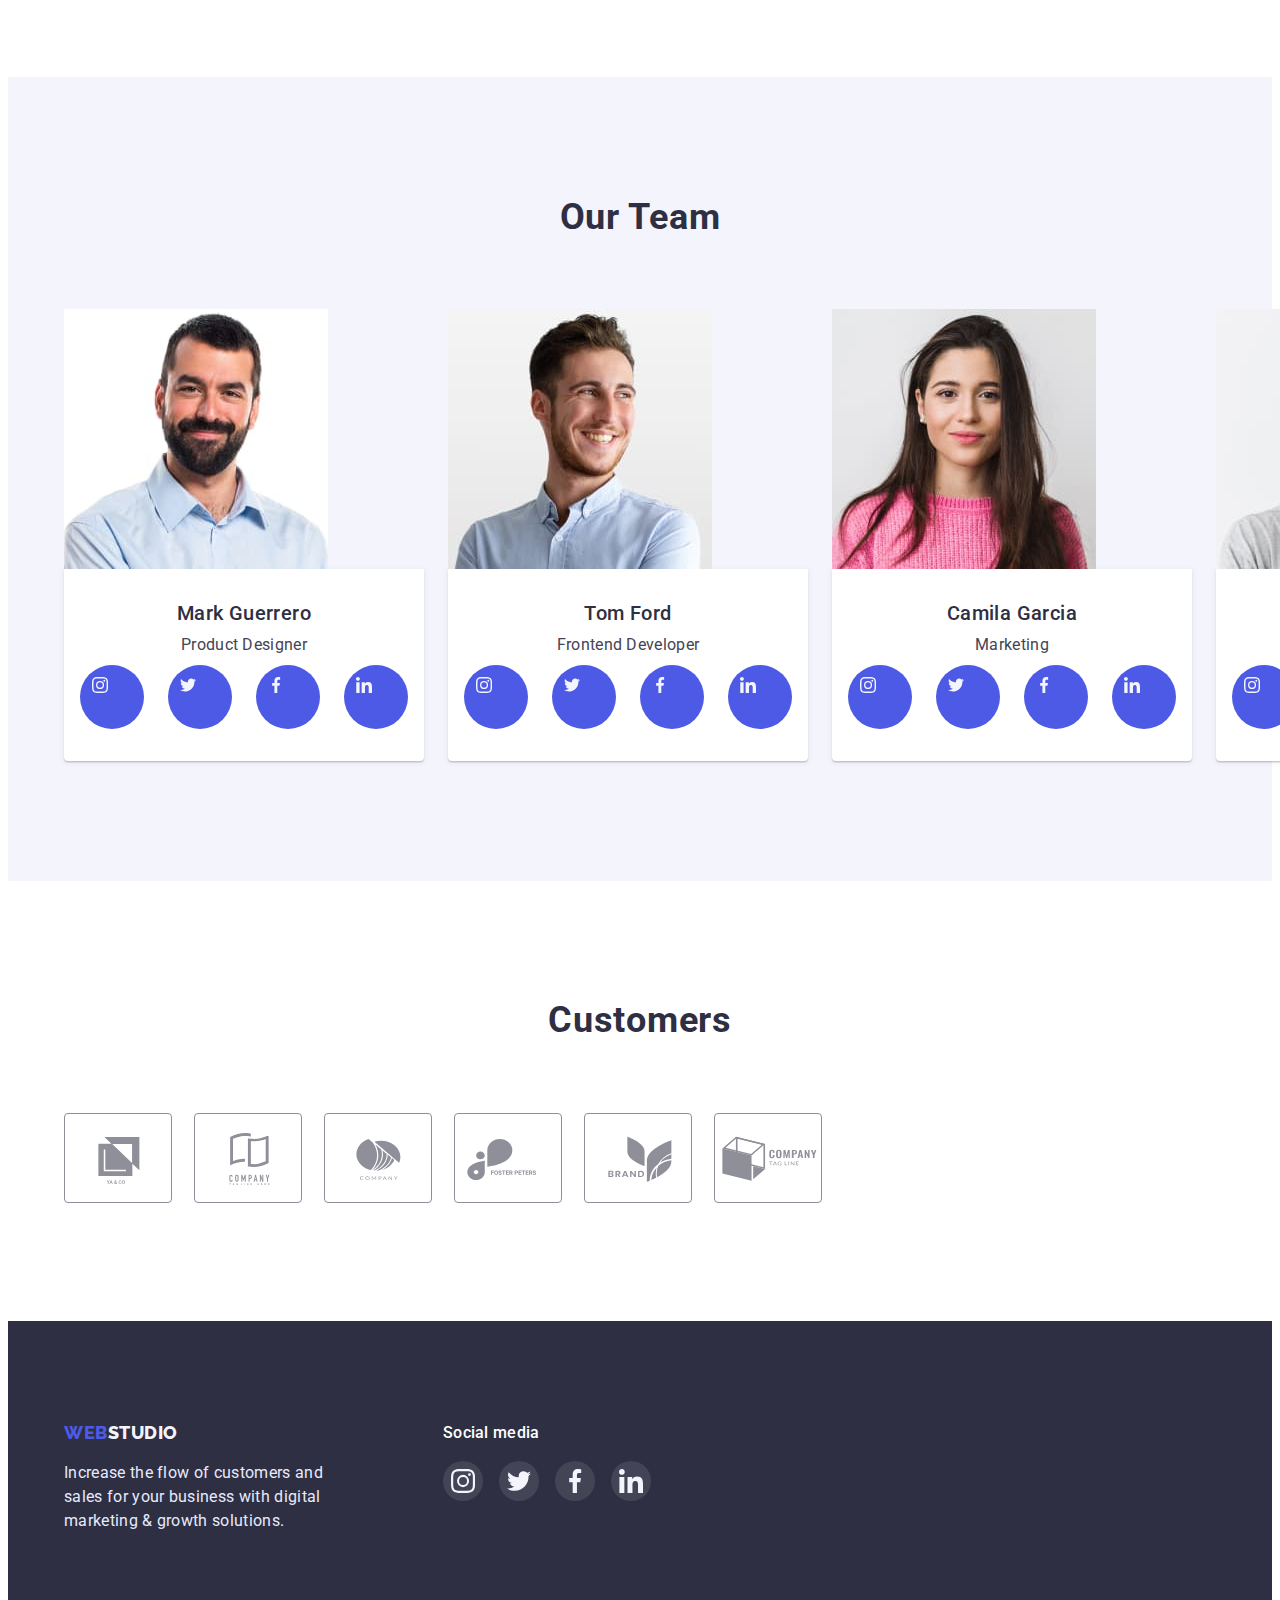
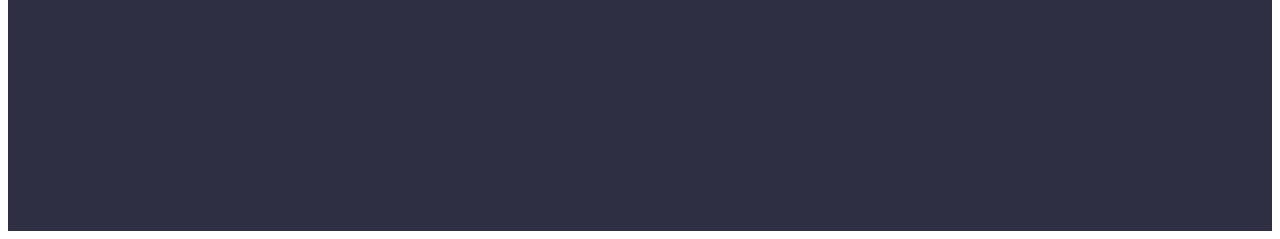
==== commit 84807424: "transitions + fix minor bugs" ====
--- a/index.html
+++ b/index.html
@@ -112,7 +112,7 @@
                         <ul class="social-list list">
                             <li>
                                 <a href="" class="social-list-item">
-                                    <svg class="icon-social" width="16" heigth="16">
+                                    <svg class="icon-social" >
                                         <use href="./images/icons.svg#icon-instagram"></use>
                                     </svg>
                                 </a>
@@ -150,7 +150,7 @@
                         <ul class="social-list list">
                             <li>
                                 <a href="" class="social-list-item">
-                                    <svg class="icon-social" width="16" heigth="16">
+                                    <svg class="icon-social">
                                         <use href="./images/icons.svg#icon-instagram"></use>
                                     </svg>
                                 </a>
@@ -187,7 +187,7 @@
                         <ul class="social-list list">
                             <li>
                                 <a href="" class="social-list-item">
-                                    <svg class="icon-social" width="16" heigth="16">
+                                    <svg class="icon-social">
                                         <use href="./images/icons.svg#icon-instagram"></use>
                                     </svg>
                                 </a>
@@ -224,7 +224,7 @@
                         <ul class="social-list list">
                             <li>
                                 <a href="" class="social-list-item">
-                                    <svg class="icon-social" width="16" heigth="16">
+                                    <svg class="icon-social">
                                         <use href="./images/icons.svg#icon-instagram"></use>
                                     </svg>
                                 </a>
@@ -319,7 +319,7 @@
                 <ul class="footer-social-list list">
                     <li class="footer-social-list-item">
                         <a href="" class="footer-social-link">
-                            <svg class="footer-icon-social" width="16" heigth="16">
+                            <svg class="footer-icon-social">
                                 <use href="./images/icons.svg#icon-instagram"></use>
                             </svg>
                         </a>
--- a/css/styles.css
+++ b/css/styles.css
@@ -13,6 +13,7 @@
     --footer-social-logo-color:rgba(255, 255, 255, 0.1);
     --accent-color:#31D0AA;
     --customers-border-color: #8E8F99;
+    --animation-cubic: cubic-bezier(0.4, 0, 0.2, 1);
 }
 
 
@@ -38,6 +39,7 @@
 
 .header-style {
     border-bottom: 1px solid #E7E9FC;
+    box-shadow: 0px 2px 1px rgba(46, 47, 66, 0.08), 0px 1px 1px rgba(46, 47, 66, 0.16), 0px 1px 6px rgba(46, 47, 66, 0.08);
 }
 .container {
     width: 1152px;
@@ -129,6 +131,10 @@
     margin-left: 40px;
 }
 
+.navigation-list .item{
+    position: relative;
+}
+
 .address {
     display: flex;
     margin-left: auto;
@@ -141,11 +147,21 @@
     margin-left: 40px;
 }
 
-/* .active-page {
-    
-    margin-bottom: -5px;
-    border-bottom: 5px solid var(--logo-style-color);
-} */
+.active-page::after {
+    position: absolute;
+    bottom: -1px;
+    content: '';
+    display: block;
+    width: 100%;
+    height: 4px;
+    background: #404BBF;
+    border-radius: 2px;
+}
+
+.active-page{
+    color:currentColor;
+    transition: color 250ms var(--animation-cubic);
+}
 
 .active-page:hover,
 .active-page:focus {
@@ -154,6 +170,7 @@
 
 .other-page{
     color: var(--headline-color);
+    transition: color 250ms var(--animation-cubic);
 }
 .other-page:hover,
 .other-page:focus {
@@ -171,6 +188,8 @@
     line-height: 24px;
     color: var(--secondary-color);
     letter-spacing: 0.02em;
+    color:currentColor;
+    transition: color 250ms var(--animation-cubic);
 }
 .address-item:hover,
 .address-item:focus {
@@ -195,21 +214,8 @@
     padding-top: 96px;
     padding-bottom: 120px;
 }
-.filter-item-first {
-    font-family: inherit;
-    font-weight: 500;
-    font-size: 16px;
-    line-height: 24px;
-    color: #FFFFFF;
-    background-color: var(--button-color);
-    border-style: unset;
-    cursor: pointer;
-}
-
-.filter-item-first:hover,
-.filter-item-first:focus {
-    background-color: var(--logo-style-color);
-}
+
+
 .filter-item {
     font-family: inherit;
     font-weight: 500;
@@ -219,13 +225,20 @@
     background-color: #F4F4FD;
     border: 1px solid #E7E9FC;
     border-radius: 4px;
+    box-shadow: none;
     cursor: pointer;
+    transition: color 250ms var(--animation-cubic), 
+    background-color 250ms var(--animation-cubic),
+    border-color 250ms var(--animation-cubic),
+    box-shadow 250ms var(--animation-cubic);
 }
 
 .filter-item:hover,
 .filter-item:focus {
     color:var(--simple-white);
     background-color: var(--button-color);
+    border-color: var(--button-color);
+    box-shadow: 0px 3px 1px rgba(0, 0, 0, 0.1), 0px 2px 1px rgba(0, 0, 0, 0.08), 0px 2px 2px rgba(0, 0, 0, 0.12);
 }
 
 .filter-list {
@@ -286,12 +299,48 @@
 
 .examples-list .item {
     box-shadow: 0px 1px 6px rgba(46, 47, 66, 0.08);
-}
-
-.examples-list .item:hover{
+    transition: box-shadow 250ms var(--animation-cubic);
+}
+
+.examples-list .item:hover,
+.examples-list .item:focus{
     box-shadow: 0px 1px 6px rgba(46, 47, 66, 0.08), 0px 1px 1px rgba(46, 47, 66, 0.16), 0px 2px 1px rgba(46, 47, 66, 0.08);
 }
 
+
+.img-overlay{
+    position: relative;
+    overflow: hidden;
+}
+
+.overlay-text {
+    position: absolute;
+    display: inline-block;
+    top: 100%;
+    left: 0;
+
+    
+
+    padding: 40px 32px;
+
+    width: 100%;
+    height: 100%;
+
+    background: #4D5AE5;
+    background-blend-mode: soft-light;
+    mix-blend-mode: normal;
+
+    font-size: 16px;
+    line-height: 1.5;
+    letter-spacing: 0.02em;
+    color: #F4F4FD;
+
+    transition: transform 250ms cubic-bezier(0.4, 0, 0.2, 1)
+
+}
+.examples-list .item:hover .overlay-text{
+    transform: translate(0, -100%); 
+}
 
 /* footer portfolio */
 
@@ -351,6 +400,8 @@
     box-shadow: 0px 4px 4px rgba(0, 0, 0, 0.15);
     border-style: none;
     border-radius: 4px;
+
+    transition: background-color 250ms var(--animation-cubic);
 }
 .headline-section-button:hover,
 .headline-section-button:focus {
@@ -372,12 +423,21 @@
     background-color: rgba(46, 47, 66, 0.4);
 }
 
+
+
 .backdrop.is-hidden {
     opacity: 0;
     pointer-events: none;
-}
-
-.modal {
+    transform: scale(1.3);
+}
+
+.backdrop {
+    transform:scale(1);
+    opacity: 1;
+    transition: transform 250ms cubic-bezier(0.4, 0, 0.2, 1), opacity 250ms cubic-bezier(0.4, 0, 0.2, 1);    
+}
+
+.backdrop .modal {
     position: absolute;
     min-width: 408px;
     min-height: 576px;
@@ -387,6 +447,7 @@
     background-color: #fcfcfc;
     box-shadow: 0px 1px 1px rgba(0, 0, 0, 0.14), 0px 1px 3px rgba(0, 0, 0, 0.12), 0px 2px 1px rgba(0, 0, 0, 0.2);
     border-radius: 4px;
+
 }
 
 .modal-close-button {
@@ -548,12 +609,16 @@
     
     border-radius: 50%;
     background-color: var(--logo-style-color);
+
+    transition: background-color 250ms var(--animation-cubic);
 }
 
 .social-list-item:hover{
     background-color:var(--button-color);
 }
 .icon-social{
+    width: 16px;
+    height: 16px;
 } 
 
 /* Customers */
@@ -596,6 +661,9 @@
     justify-content: center;
     align-items: center;
     color: var(--customers-border-color);
+    border-color: var(--customers-border-color);
+
+    transition: color 250ms var(--animation-cubic), border-color 250ms var(--animation-cubic) ;
 }
 
 .customers-list .icon{
@@ -643,6 +711,11 @@
     display: flex;
     width: 40px;
     height: 40px;
+    
+    border-radius: 50%;
+    background-color:var(--footer-social-logo-color);
+
+    transition: background-color 250ms var(--animation-cubic);
 }
 
 .footer-social-link{
@@ -651,12 +724,11 @@
 
     display: flex;
     justify-content: center;
-    align-items: center;
-    border-radius: 50%;
-    background-color:var(--footer-social-logo-color)
-}
-
-.footer-social-list-item:hover{
+    align-items: center;  
+}
+
+.footer-social-list-item:hover,
+.footer-social-list-item:focus{
     background-color: var(--accent-color);
 }
 
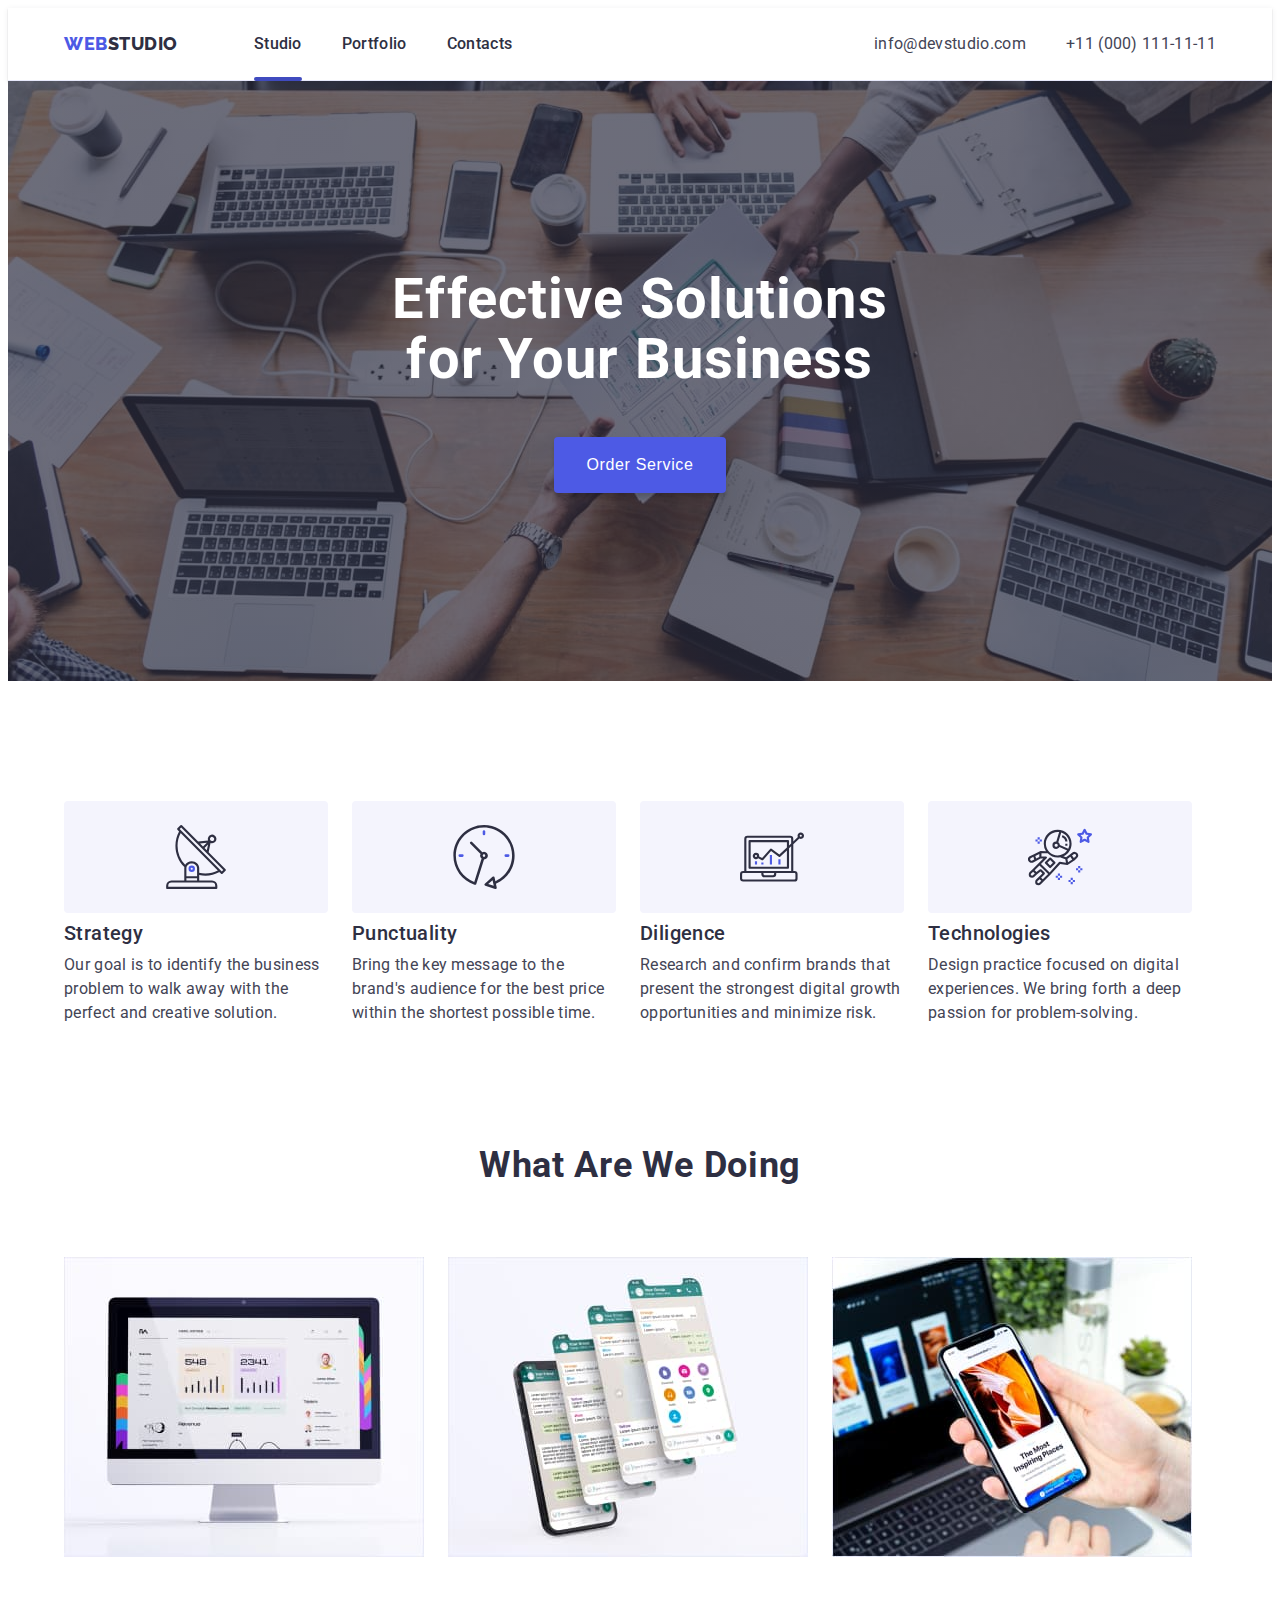
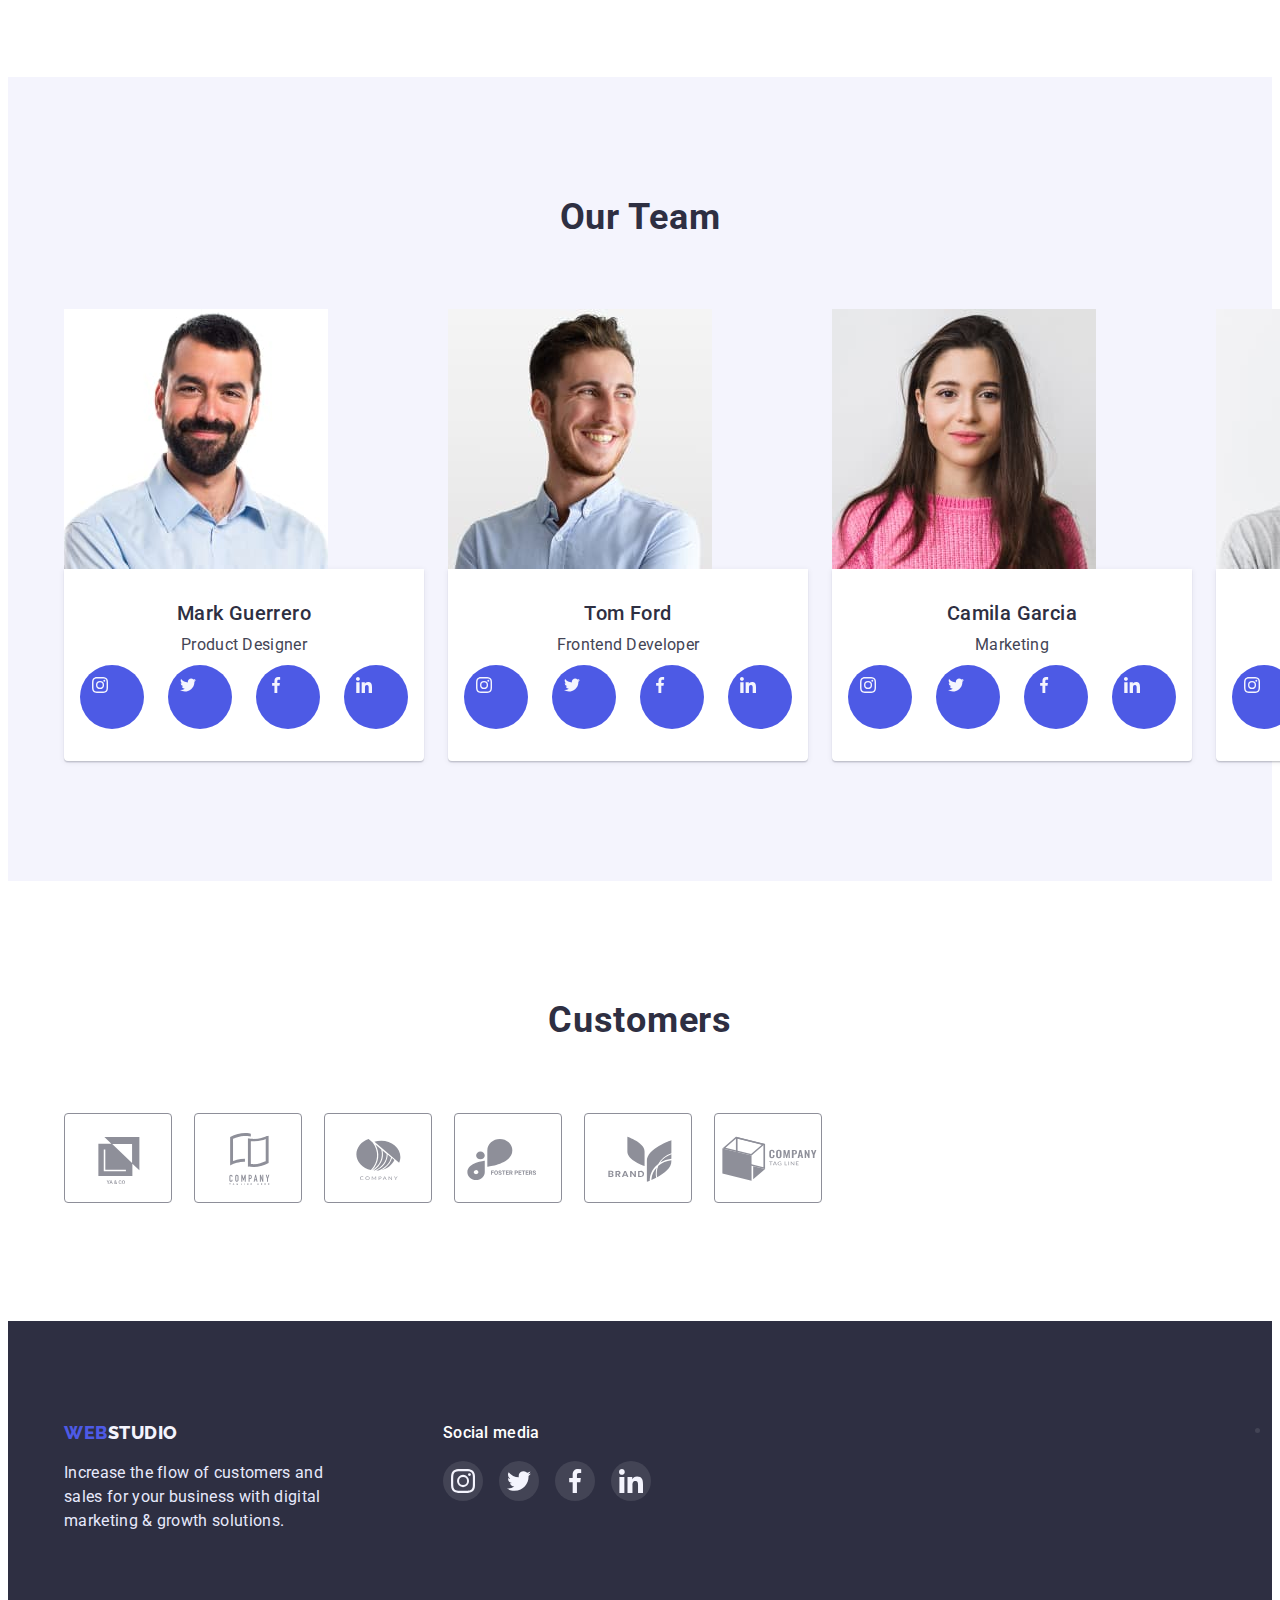
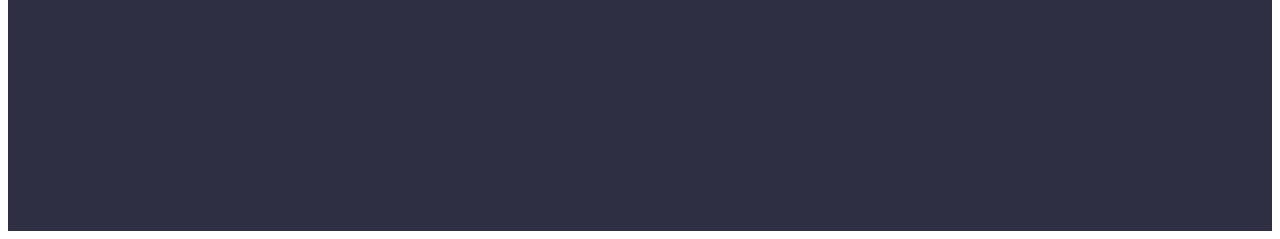
==== commit c5169947: "test" ====
--- a/index.html
+++ b/index.html
@@ -348,6 +348,9 @@
                 </ul>
             </div>
         </div>
+        <li>
+            
+        </li>
     </footer>
 <script src="./js/modal.js"></script>
 </body>
--- a/css/styles.css
+++ b/css/styles.css
@@ -29,6 +29,7 @@
     margin-bottom: 0;
     padding: 0;
 }
+
 
 /* Header */
 
@@ -256,9 +257,7 @@
 }
 
 /* Example of works */
-.examples{
-    
-}
+
 
 .examples-title {
     font-weight: 500;
@@ -278,10 +277,12 @@
 
 .examples-list {
     display: flex;
+
     flex-wrap: wrap;
     row-gap: 48px;
     column-gap: 24px;
-    
+
+    flex-basis: calc((100%-48)/3);
 }
 
 .examples-list .text {
@@ -292,18 +293,16 @@
     border-left: 1px solid #E7E9FC;
     border-right: 1px solid #E7E9FC;
 }
-.examples-list {
-    display:flex;
-    flex-basis: calc((100%-48)/3);
-}
-
-.examples-list .item {
+
+.examples-list-link{
+    display: block;
+
     box-shadow: 0px 1px 6px rgba(46, 47, 66, 0.08);
     transition: box-shadow 250ms var(--animation-cubic);
 }
 
-.examples-list .item:hover,
-.examples-list .item:focus{
+.examples-list-link:hover,
+.examples-list-link:focus{
     box-shadow: 0px 1px 6px rgba(46, 47, 66, 0.08), 0px 1px 1px rgba(46, 47, 66, 0.16), 0px 2px 1px rgba(46, 47, 66, 0.08);
 }
 
@@ -401,6 +400,8 @@
     border-style: none;
     border-radius: 4px;
 
+    cursor: pointer;
+
     transition: background-color 250ms var(--animation-cubic);
 }
 .headline-section-button:hover,
@@ -427,6 +428,7 @@
 
 .backdrop.is-hidden {
     opacity: 0;
+    visibility: hidden;
     pointer-events: none;
     transform: scale(1.3);
 }
@@ -434,7 +436,7 @@
 .backdrop {
     transform:scale(1);
     opacity: 1;
-    transition: transform 250ms cubic-bezier(0.4, 0, 0.2, 1), opacity 250ms cubic-bezier(0.4, 0, 0.2, 1);    
+    transition: transform 250ms cubic-bezier(0.4, 0, 0.2, 1), opacity 250ms cubic-bezier(0.4, 0, 0.2, 1), visibility 250ms cubic-bezier(0.4, 0, 0.2, 1);    
 }
 
 .backdrop .modal {
@@ -708,27 +710,26 @@
 }
 
 .footer-social-list-item{
-    display: flex;
     width: 40px;
     height: 40px;
-    
-    border-radius: 50%;
-    background-color:var(--footer-social-logo-color);
-
-    transition: background-color 250ms var(--animation-cubic);
 }
 
 .footer-social-link{
-    width:100% ;
+    width: 100% ;
     height: 100%;
-
+    border-radius: inherit;
     display: flex;
     justify-content: center;
     align-items: center;  
-}
-
-.footer-social-list-item:hover,
-.footer-social-list-item:focus{
+
+    border-radius: 50%;
+    background-color: var(--footer-social-logo-color);
+    
+    transition: background-color 250ms var(--animation-cubic);
+}
+
+.footer-social-link:hover,
+.footer-social-link:focus{
     background-color: var(--accent-color);
 }
 
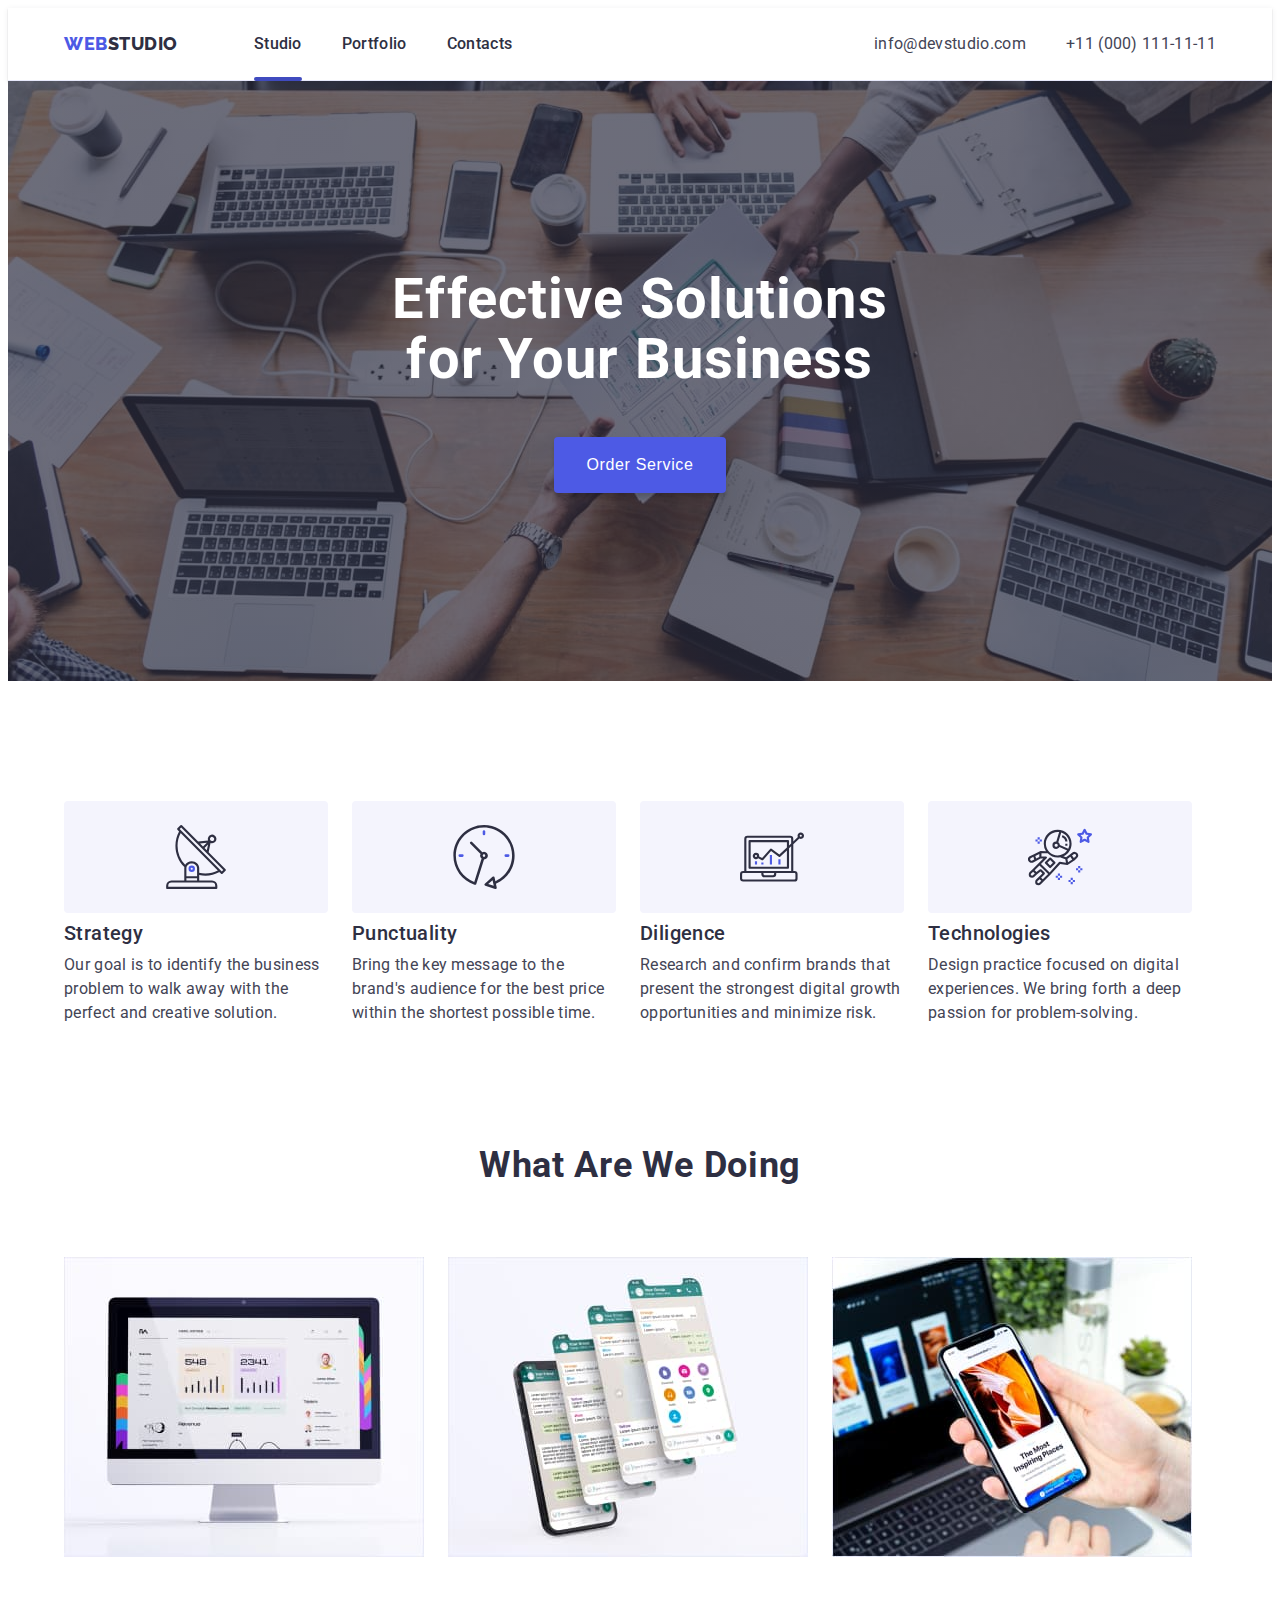
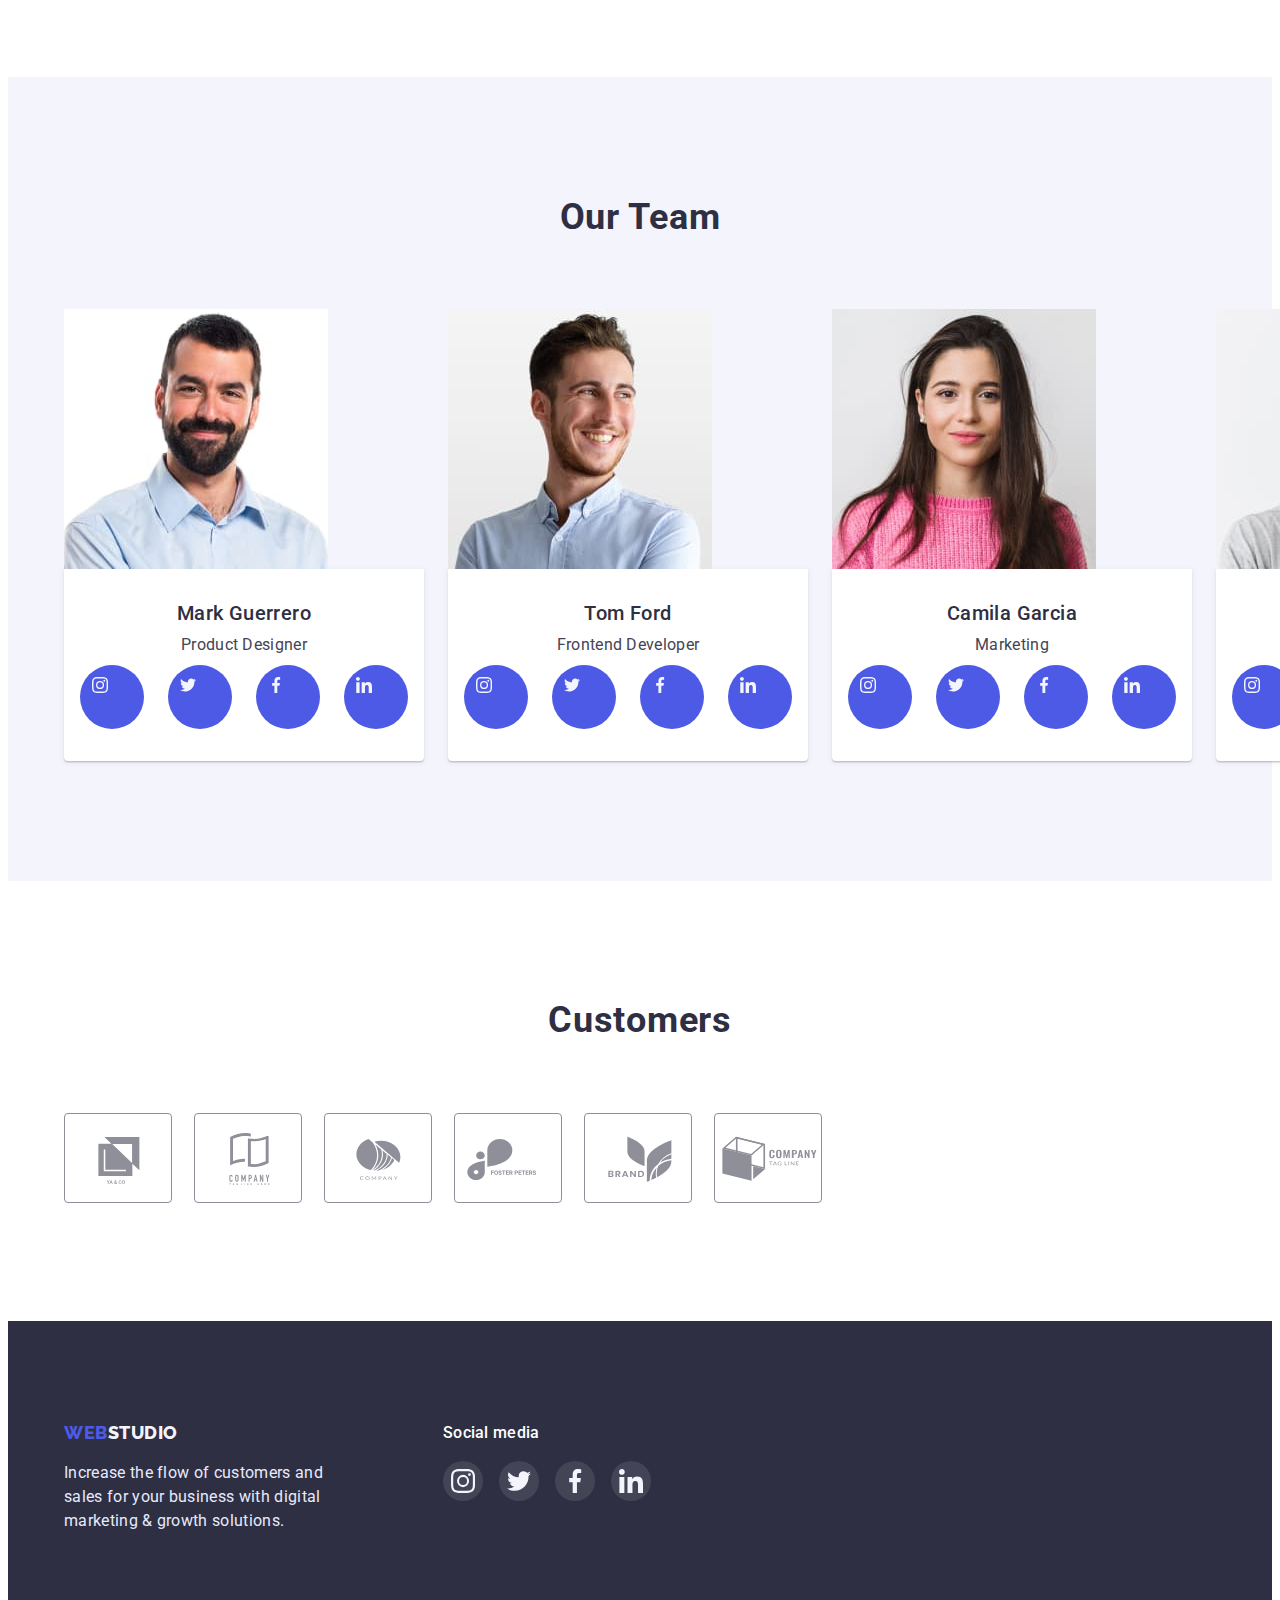
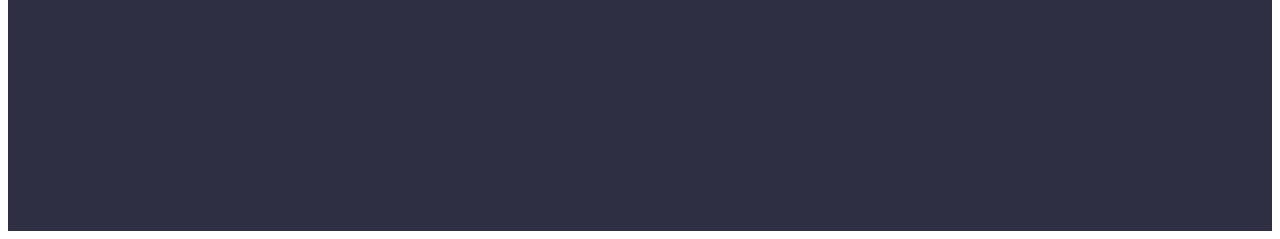
==== commit 77fa05b2: "test 1" ====
--- a/index.html
+++ b/index.html
@@ -348,9 +348,6 @@
                 </ul>
             </div>
         </div>
-        <li>
-            
-        </li>
     </footer>
 <script src="./js/modal.js"></script>
 </body>
